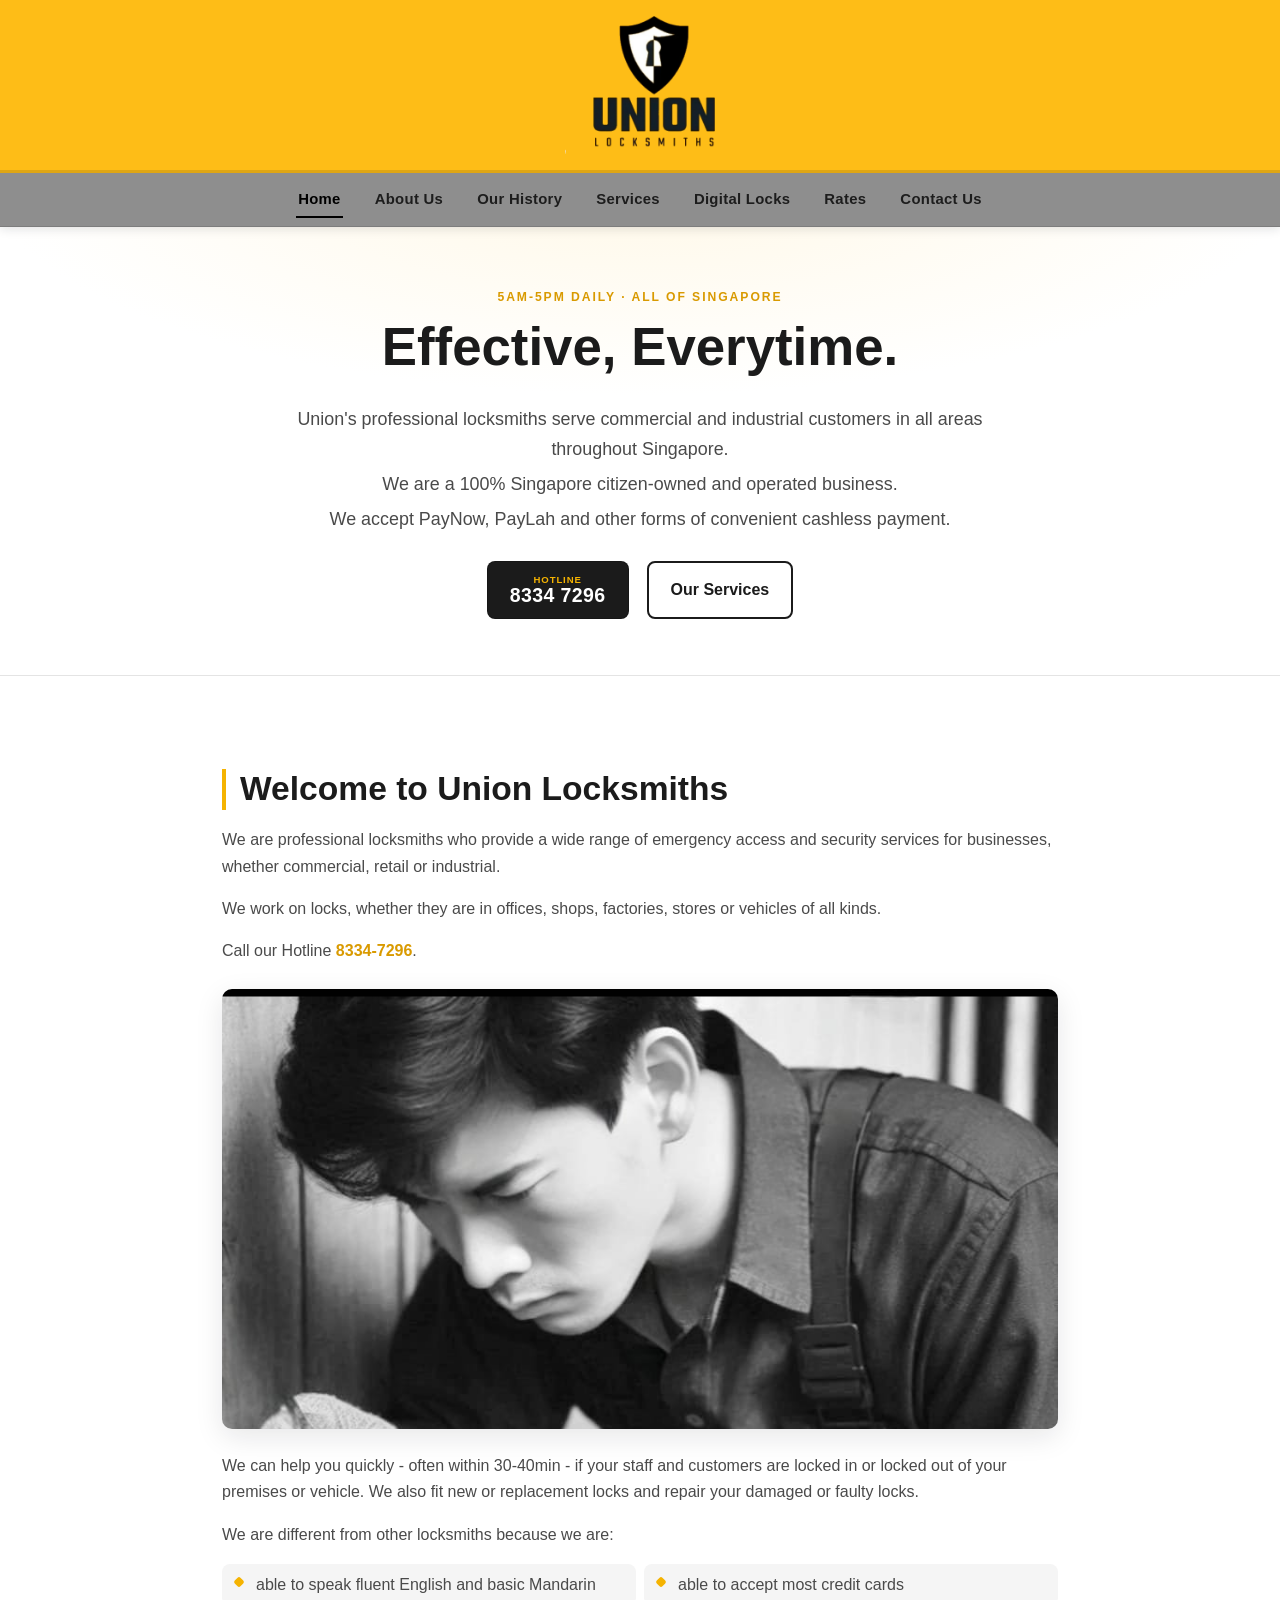
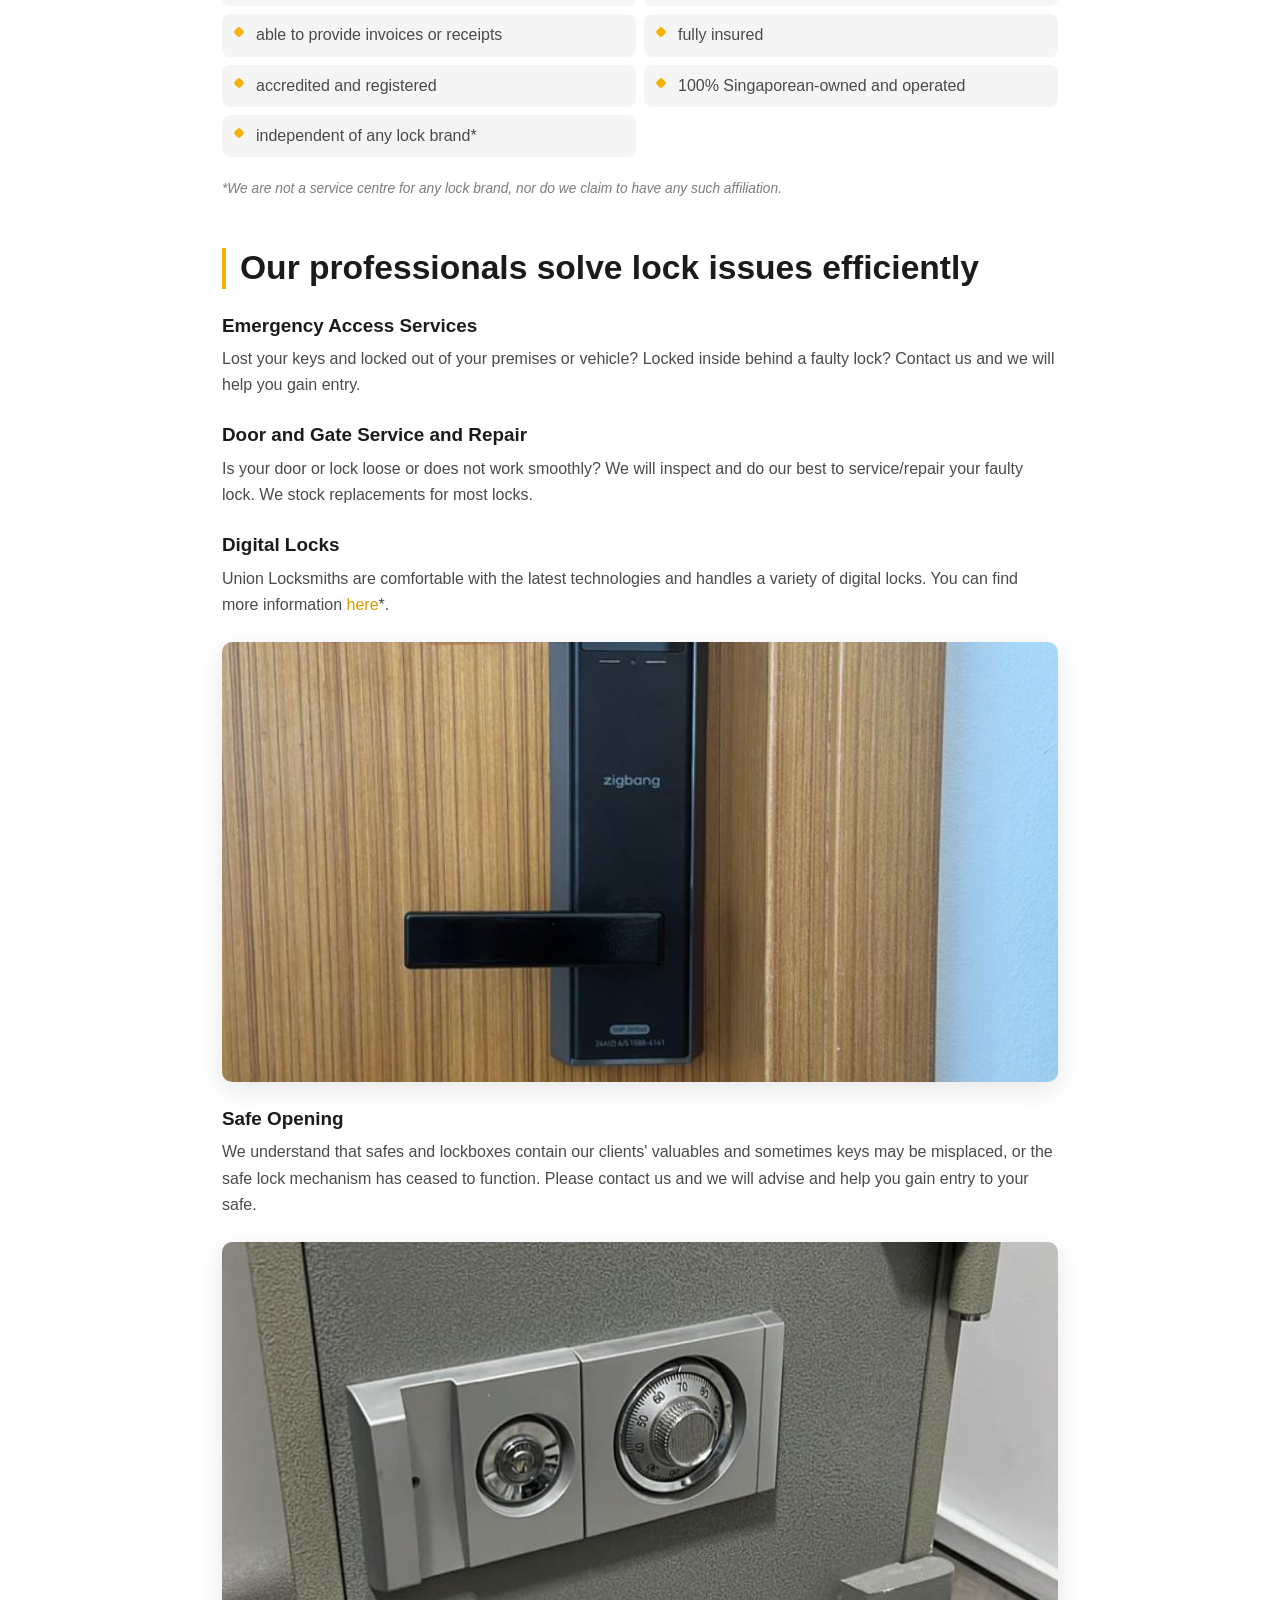
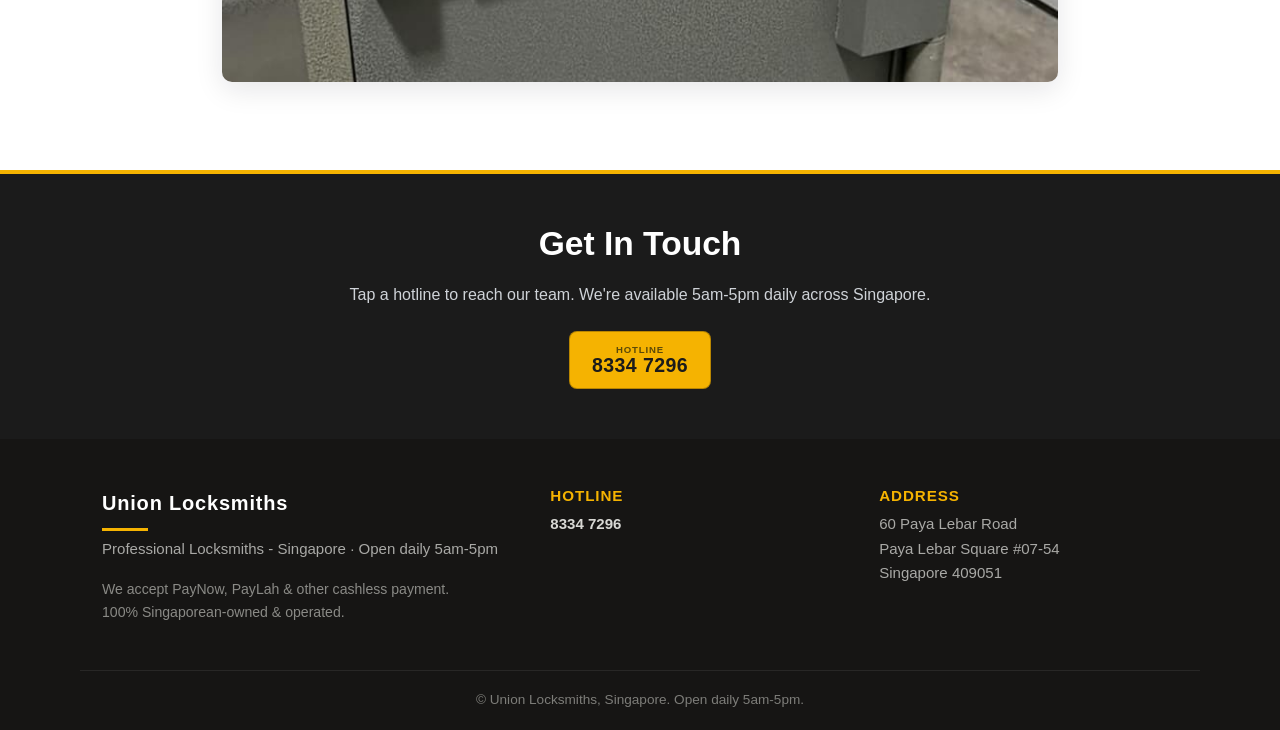
==== index.html @ f51bd4de "Union Locksmiths production site - unionlocksmiths.sg Root-relative static build with canonicals, si" ====
<!doctype html>
<html lang="en-SG">
<head>
<meta charset="utf-8">
<meta name="viewport" content="width=device-width, initial-scale=1">
<title>Union Locksmiths - Locksmith Singapore</title>
<link rel="canonical" href="https://unionlocksmiths.sg/">
<link rel="icon" type="image/svg+xml" href="/assets/favicon.svg">
<meta name="description" content="Union Locksmiths - professional locksmith services across Singapore, 5am-5pm daily. Emergency lock-out, lock repair, digital locks and safe opening for homes and businesses.">
<link rel="stylesheet" href="/assets/css/style.css?v=e635b7e2">
<!-- Recovered from Wayback Machine snapshot 2025-03-20. Text verbatim; styling rebuilt to match the original site (per owner-supplied photo). Original theme CSS/images were not archived. -->
</head>
<body>
<a class="skip" href="#main">Skip to content</a>
<header class="site-header">
  <div class="brandband">
    <div class="wrap brandrow">
      <a class="logo" href="/" aria-label="Union Locksmiths home"><img class="logo-img" src="/assets/union-logo.png" alt="Union Locksmiths" onerror="this.style.display='none';this.nextElementSibling.style.display='flex';"><span class="logo-fallback" style="display:none"><svg class="emblem" viewBox="0 0 100 116" xmlns="http://www.w3.org/2000/svg" aria-hidden="true"><path fill="#1b1b1b" d="M14 22 C14 13 21 8 30 8 C38 8 43 13 50 26 C57 13 62 8 70 8 C79 8 86 13 86 22 L86 50 C86 80 70 99 50 110 C30 99 14 80 14 50 Z"/><circle cx="50" cy="54" r="13" fill="#ffffff"/><path fill="#ffffff" d="M41 62 H59 L63 90 H37 Z"/></svg><span class="wordmark"><b>UNION</b><i>LOCKSMITHS</i></span></span></a>
    </div>
  </div>
  <nav class="navband">
    <div class="wrap navwrap">
      <button class="navtoggle" aria-label="Menu" onclick="document.body.classList.toggle('nav-open')">&#9776;</button>
      <div class="navlinks"><a href="/" class="active">Home</a>
<a href="/about/">About Us</a>
<a href="/our-history/">Our History</a>
<a href="/services/">Services</a>
<a href="/digital-locks/">Digital Locks</a>
<a href="/rates/">Rates</a>
<a href="/contact/">Contact Us</a></div>
    </div>
  </nav>
</header>

  <section class="hero">
    <div class="wrap">
      <p class="eyebrow">5am-5pm daily &middot; All of Singapore</p>
      <h1>Effective, Everytime.</h1>
      <div class="lede"><p>Union&#x27;s professional locksmiths serve commercial and industrial customers in all areas throughout Singapore.</p><p>We are a 100% Singapore citizen-owned and operated business.</p><p>We accept PayNow, PayLah and other forms of convenient cashless payment.</p></div>
      <div class="hero-cta"><a class="btn-call big" href="tel:83347296"><span class="reg">Hotline</span><span class="num">8334 7296</span></a><a class="btn-ghost" href="/services/">Our Services</a></div>
    </div>
  </section>
<main id="main">

  <div class="wrap content">

<h2>Welcome to Union Locksmiths</h2>
<p>We are professional locksmiths who provide a wide range of emergency access and security services for businesses, whether commercial, retail or industrial.</p>
<p>We work on locks, whether they are in offices, shops, factories, stores or vehicles of all kinds.</p>
<p>Call our Hotline <a class="tel" href="tel:83347296">8334-7296</a>.</p>
<figure class="photo"><img src="/assets/loc-working.jpg" alt="A Union locksmith at work" loading="lazy"></figure>
<p>We can help you quickly - often within 30-40min - if your staff and customers are locked in or locked out of your premises or vehicle. We also fit new or replacement locks and repair your damaged or faulty locks.</p>
<p>We are different from other locksmiths because we are:</p>
<ul>
  <li>able to speak fluent English and basic Mandarin</li>
  <li>able to accept most credit cards</li>
  <li>able to provide invoices or receipts</li>
  <li>fully insured</li>
  <li>accredited and registered</li>
  <li>100% Singaporean-owned and operated</li>
  <li>independent of any lock brand*</li>
</ul>
<p class="fineprint">*We are not a service centre for any lock brand, nor do we claim to have any such affiliation.</p>

<h2>Our professionals solve lock issues efficiently</h2>
<h3>Emergency Access Services</h3>
<p>Lost your keys and locked out of your premises or vehicle? Locked inside behind a faulty lock? Contact us and we will help you gain entry.</p>
<h3>Door and Gate Service and Repair</h3>
<p>Is your door or lock loose or does not work smoothly? We will inspect and do our best to service/repair your faulty lock. We stock replacements for most locks.</p>
<h3>Digital Locks</h3>
<p>Union Locksmiths are comfortable with the latest technologies and handles a variety of digital locks. You can find more information <a href="/digital-locks/">here</a>*.</p>
<figure class="photo"><img src="/assets/digital-lock.jpg" alt="A digital lock handled by Union Locksmiths" loading="lazy"></figure>
<h3>Safe Opening</h3>
<p>We understand that safes and lockboxes contain our clients' valuables and sometimes keys may be misplaced, or the safe lock mechanism has ceased to function. Please contact us and we will advise and help you gain entry to your safe.</p>
<figure class="photo"><img src="/assets/safe.jpg" alt="Safe opening service" loading="lazy"></figure>

  </div>
  <section class="cta-band">
    <div class="wrap">
      <h2>Get In Touch</h2>
      <p>Tap a hotline to reach our team. We're available 5am-5pm daily across Singapore.</p>
      <div class="cta-btns"><a class="btn-call big" href="tel:83347296"><span class="reg">Hotline</span><span class="num">8334 7296</span></a></div>
    </div>
  </section>
</main>

<footer class="site-footer">
  <div class="wrap foot-grid">
    <div>
      <div class="foot-brand">Union Locksmiths</div>
      <p>Professional Locksmiths - Singapore &middot; Open daily 5am-5pm</p>
      <p class="pay">We accept PayNow, PayLah &amp; other cashless payment.<br>100% Singaporean-owned &amp; operated.</p>
    </div>
    <div>
      <h4>Hotline</h4>
      <p><a class="foot-call" href="tel:83347296">8334 7296</a></p>
    </div>
    <div>
      <h4>Address</h4><p>60 Paya Lebar Road<br>Paya Lebar Square #07-54<br>Singapore 409051</p>
    </div>
  </div>
  <div class="wrap foot-bottom">&copy; Union Locksmiths, Singapore. Open daily 5am-5pm.</div>
</footer>
</body>
</html>
---- assets/css/style.css ----
/* Union Locksmiths - styling rebuilt to match the original site (owner-supplied photo):
   yellow header band, dark navigation bar, light body. Original theme CSS was not
   archived; all page TEXT is verbatim from the Wayback Machine. */

:root{
  --gold:#f5b301; --gold-2:#ffc01e; --gold-d:#d99a00;
  --ink:#1b1b1b; --nav:#211f1c; --nav-2:#2c2926;
  --body:#ffffff; --soft:#f5f5f5; --soft-2:#ededed;
  --text:#4a4a4a; --head:#1b1b1b; --muted:#7c7c7c; --line:#e4e4e4;
  --maxw:1120px; --r:10px; --shadow:0 8px 28px rgba(20,24,33,.10);
}
*{box-sizing:border-box}
html{scroll-behavior:smooth;overflow-x:clip;-webkit-text-size-adjust:100%}
body{margin:0;font-family:"Helvetica Neue",Helvetica,-apple-system,"Segoe UI",Roboto,Arial,sans-serif;
  font-size:16px;color:var(--text);line-height:1.65;background:var(--body);-webkit-font-smoothing:antialiased;
  -webkit-tap-highlight-color:rgba(245,179,1,.25)}
img{max-width:100%}
.wrap{max-width:var(--maxw);margin:0 auto;padding:0 22px}
h1,h2,h3,h4{font-family:"Helvetica Neue",Helvetica,-apple-system,"Segoe UI",Roboto,Arial,sans-serif;color:var(--head);line-height:1.22;margin:0 0 .5em}
h1{font-size:clamp(2.1rem,4.6vw,3.3rem);font-weight:700;letter-spacing:0}
h2{font-size:clamp(1.45rem,2.7vw,2.1rem);font-weight:700;margin-top:1.4em}
h3{font-size:1.18rem;font-weight:700;margin-top:1.3em;color:var(--ink)}
p{margin:0 0 1rem}
a{color:var(--gold-d);text-decoration:none}
a:hover{text-decoration:underline}
code{background:var(--soft-2);padding:.1em .4em;border-radius:4px;font-size:.86em;color:#9a3b2e;word-break:break-all;overflow-wrap:anywhere}
.skip{position:absolute;left:-999px}.skip:focus{left:8px;top:8px;background:#fff;padding:8px;z-index:99}

/* ===== header: yellow brand band + dark nav band ===== */
.site-header{position:sticky;top:0;z-index:60;box-shadow:0 2px 10px rgba(20,24,33,.12)}
.brandband{background:#febd17;border-bottom:3px solid rgba(0,0,0,.12)}
.brandrow{display:flex;align-items:center;justify-content:center;position:relative;min-height:170px}
.logo{display:flex;align-items:center;gap:13px;text-decoration:none}
.logo:hover{text-decoration:none}
.logo-img{height:138px;width:auto;display:block}
.logo-fallback{align-items:center;gap:13px}
.emblem{height:54px;width:auto;display:block;filter:drop-shadow(0 1px 1px rgba(0,0,0,.15))}
.wordmark{display:flex;flex-direction:column;line-height:.92}
.wordmark b{font-family:inherit;font-weight:900;font-size:1.9rem;letter-spacing:.02em;color:var(--ink)}
.wordmark i{font-style:normal;font-weight:700;font-size:.72rem;letter-spacing:.46em;color:var(--ink);padding-left:.1em;margin-top:2px}
.head-call{display:flex;gap:9px;margin-left:auto}
.navtoggle{display:none;background:none;border:0;color:#111;font-size:1.7rem;cursor:pointer;line-height:1}

.navband{background:#8e8e8e;border-bottom:1px solid #7d7d7d}
.navwrap{display:flex;flex-wrap:wrap;align-items:center}
.navlinks{display:flex;flex-wrap:wrap;justify-content:center;gap:2px;flex:1}
.navband a{color:#1d1d1d;padding:14px 16px;font-weight:700;font-size:.93rem;letter-spacing:.02em;position:relative}
.navband a:hover{color:#000;text-decoration:none;background:rgba(255,255,255,.16)}
.navband a.active{color:#000}
.navband a.active::after{content:"";position:absolute;left:14px;right:14px;bottom:8px;height:2px;background:#000}

/* ===== buttons ===== */
.btn-call{display:inline-flex;flex-direction:column;line-height:1.05;background:var(--ink);color:#fff;
  padding:9px 15px;border-radius:8px;font-weight:700;text-align:center;border:1px solid rgba(0,0,0,.2)}
.btn-call:hover{background:#000;color:#fff;text-decoration:none}
.btn-call .reg{font-size:.6rem;text-transform:uppercase;letter-spacing:.09em;font-weight:700;color:var(--gold)}
.btn-call .num{font-size:1.02rem;letter-spacing:.02em}
.btn-call.big{padding:13px 22px}.btn-call.big .num{font-size:1.22rem}
.btn-ghost{display:inline-flex;align-items:center;border:2px solid var(--ink);color:var(--ink);
  padding:12px 22px;border-radius:8px;font-weight:700;background:transparent}
.btn-ghost:hover{background:var(--ink);color:var(--gold);text-decoration:none}

/* ===== hero (light) ===== */
.hero{background:radial-gradient(1100px 380px at 50% -60px,#fff8e6 0%,#fff 60%);
  border-bottom:1px solid var(--line);padding:60px 0 56px;text-align:center}
.hero .eyebrow{color:var(--gold-d);font-weight:800;letter-spacing:.16em;text-transform:uppercase;font-size:.76rem;margin-bottom:.5rem}
.hero h1{margin-bottom:.5em}
.hero .lede{max-width:760px;margin:0 auto;font-size:1.12rem;color:#4a4a4a}
.hero .lede p{margin:.35rem 0}
.hero-cta{display:flex;gap:12px;flex-wrap:wrap;justify-content:center;margin-top:26px}


/* ===== page head (inner pages) ===== */
.page-head{background:linear-gradient(180deg,#fff8e6,var(--soft));border-bottom:1px solid var(--line);padding:40px 0}
.page-head h1{margin:0}

/* ===== content ===== */
.content{padding:46px 22px 10px;max-width:880px}
.content h2{border-left:4px solid var(--gold);padding-left:14px}
.content ul{padding-left:0;list-style:none;display:grid;gap:8px;margin:0 0 1.3rem;
  grid-template-columns:repeat(auto-fit,minmax(min(100%,300px),1fr))}
.content ul li{position:relative;padding:8px 8px 8px 34px;background:var(--soft);border-radius:8px}
.content ul li::before{content:"";position:absolute;left:13px;top:14px;width:8px;height:8px;border-radius:2px;
  background:var(--gold);transform:rotate(45deg)}
.content a.tel{font-weight:700;white-space:nowrap}

/* real photos */
.photo{margin:1.5rem 0;border-radius:var(--r);overflow:hidden;box-shadow:var(--shadow)}
.photo img{display:block;width:100%;height:auto;aspect-ratio:3/2;object-fit:cover;object-position:center;max-height:440px}
.photo.portrait{max-width:330px;margin:1.5rem auto}
.photo.portrait img{aspect-ratio:auto;max-height:none}
.fineprint{font-size:.86rem;color:var(--muted);font-style:italic}
.foot-call{color:var(--gold);font-weight:700}

/* recovered-photo placeholders (kept for any image without a curated replacement) */
.rfig{margin:1.4rem 0;border:1px dashed var(--line);border-radius:var(--r);overflow:hidden}
.rfig img{display:block;width:100%;height:auto}
.rfig figcaption{display:none}
.rfig.missing{background:repeating-linear-gradient(45deg,#f6f7f9,#f6f7f9 12px,#eef1f6 12px,#eef1f6 24px);border-color:#d9dee7}
.rfig.missing figcaption{display:block;padding:26px 18px;text-align:center;color:#8794a6;font-size:.9rem}

/* rates - card layout (reads well on any width, never scrolls sideways) */
.rates-wrap{margin:1.4rem 0}
.rates-sub{color:var(--muted);margin-top:-.4em}
.rates-list{display:flex;flex-direction:column;gap:14px;margin:1.1rem 0}
.rate-card{border:1px solid var(--line);border-left:4px solid var(--gold);border-radius:var(--r);
  padding:16px 18px;background:#fff}
.rate-card h3{margin:0 0 .25em;margin-top:0;font-size:1.06rem;color:var(--ink)}
.rate-desc{color:var(--text);font-size:.92rem;margin:0 0 12px}
.rate-figs{display:grid;grid-template-columns:1fr 1fr;gap:10px}
.rate-figs.single{grid-template-columns:1fr}
.rate-fig{background:var(--soft);border:1px solid var(--line);border-radius:8px;padding:9px 13px}
.rate-fig .rl{display:block;font-size:.65rem;text-transform:uppercase;letter-spacing:.06em;font-weight:800;color:var(--muted);margin-bottom:3px}
.rate-fig .rv{font-weight:700;color:var(--ink);font-size:.95rem;line-height:1.35}
.rates-notes{color:var(--muted);font-size:.88rem;margin:1rem 0 0;padding-left:1.2rem}
.rates-notes li{margin:.2rem 0}
@media(max-width:560px){.rate-figs{grid-template-columns:1fr}}

/* contact + callouts */
.loc-grid,.cta-btns,.hero-cta{display:flex;gap:18px;flex-wrap:wrap}
.loc-grid{margin:10px 0 6px}
.loc-card{flex:1 1 240px;background:var(--soft);border:1px solid var(--line);border-radius:var(--r);
  border-top:3px solid var(--gold);padding:22px}
.loc-card h3{margin-top:0;color:var(--ink)}
.callout{background:var(--soft);border:1px solid var(--line);border-left:4px solid var(--gold);
  border-radius:var(--r);padding:22px;margin:1.5rem 0}
.callout h3{margin-top:0}
.note{font-size:.92rem;color:#76828f;background:#fff8ec;border:1px solid #f0e0bd;border-radius:8px;padding:14px 16px}

/* CTA band (dark) */
.cta-band{background:var(--ink);color:#eee;margin-top:54px;padding:50px 0;text-align:center;
  border-top:4px solid var(--gold)}
.cta-band h2{color:#fff;margin-top:0}
.cta-band p{color:#cfd3d8;margin-bottom:22px}
.cta-band .cta-btns{justify-content:center}
.cta-band .btn-call{background:var(--gold);color:var(--ink);border-color:rgba(0,0,0,.25)}
.cta-band .btn-call .reg{color:#5c4a08}
.cta-band .btn-call:hover{background:var(--gold-2);color:#000}

/* footer (dark) */
.site-footer{background:#161514;color:#a9a9a6;padding:48px 0 0;font-size:.94rem}
.foot-grid{display:grid;grid-template-columns:1.4fr 1fr 1fr;gap:30px;padding-bottom:30px}
.foot-brand{font-family:inherit;color:#fff;font-weight:900;letter-spacing:.04em;font-size:1.25rem;margin-bottom:6px}
.foot-brand::after{content:"";display:block;width:46px;height:3px;background:var(--gold);margin-top:8px}
.site-footer h4{color:var(--gold);margin:0 0 .4em;font-size:.95rem;text-transform:uppercase;letter-spacing:.06em}
.site-footer a{color:#d8d8d4}
.foot-bottom{border-top:1px solid rgba(255,255,255,.08);padding:18px 22px;text-align:center;font-size:.85rem;color:#7d7d79}
.pay{font-size:.88rem;color:#8a8a86}

/* ===== responsive ===== */
/* tablet */
@media(max-width:1024px){
  .content{padding:40px 20px 8px}
  .page-head{padding:34px 0}
  .cta-band{margin-top:46px;padding:44px 0}
}
/* tablet-portrait and below: collapse the nav to a toggle */
@media(max-width:860px){
  .wrap{padding:0 18px}
  .hero{padding:44px 0 40px}
  .hero h1{font-size:clamp(1.55rem,7.2vw,1.95rem)}
  .hero .lede{font-size:1rem}
  .brandrow{min-height:118px}
  .logo-img{height:92px}
  .navtoggle{display:flex;align-items:center;justify-content:center;margin-left:auto;width:48px;height:48px;font-size:1.95rem}
  .navlinks{display:none;width:100%;flex-direction:column;gap:0;padding:2px 0 8px}
  body.nav-open .navlinks{display:flex}
  .navband a{padding:13px 6px;border-bottom:1px solid rgba(0,0,0,.12);font-size:1rem}
  .navband a.active::after{display:none}
  .foot-grid{grid-template-columns:1fr 1fr;gap:22px 26px}
}
/* phones */
@media(max-width:560px){
  .wrap{padding:0 16px}
  .content{padding:32px 16px 6px}
  .hero{padding:38px 0 34px}
  .page-head{padding:26px 0}
  .cta-band{margin-top:40px;padding:38px 0}
  h2{margin-top:1.2em}
  .foot-grid{grid-template-columns:1fr;gap:20px}
  .loc-card{flex-basis:100%}
  .rate-card,.callout{padding:15px 16px}
}
/* small phones: full-width, easy-tap call-to-actions */
@media(max-width:480px){
  .hero-cta,.cta-band .cta-btns{gap:10px}
  .hero-cta .btn-call,.hero-cta .btn-ghost,.cta-band .btn-call{flex:1 1 100%;width:100%;justify-content:center}
}

/* people photos: crop from the top so faces stay in frame */
.photo img[src*="loc-working"],.photo img[src*="loc-portrait"],.photo img[src*="man-car"]{object-position:center top}
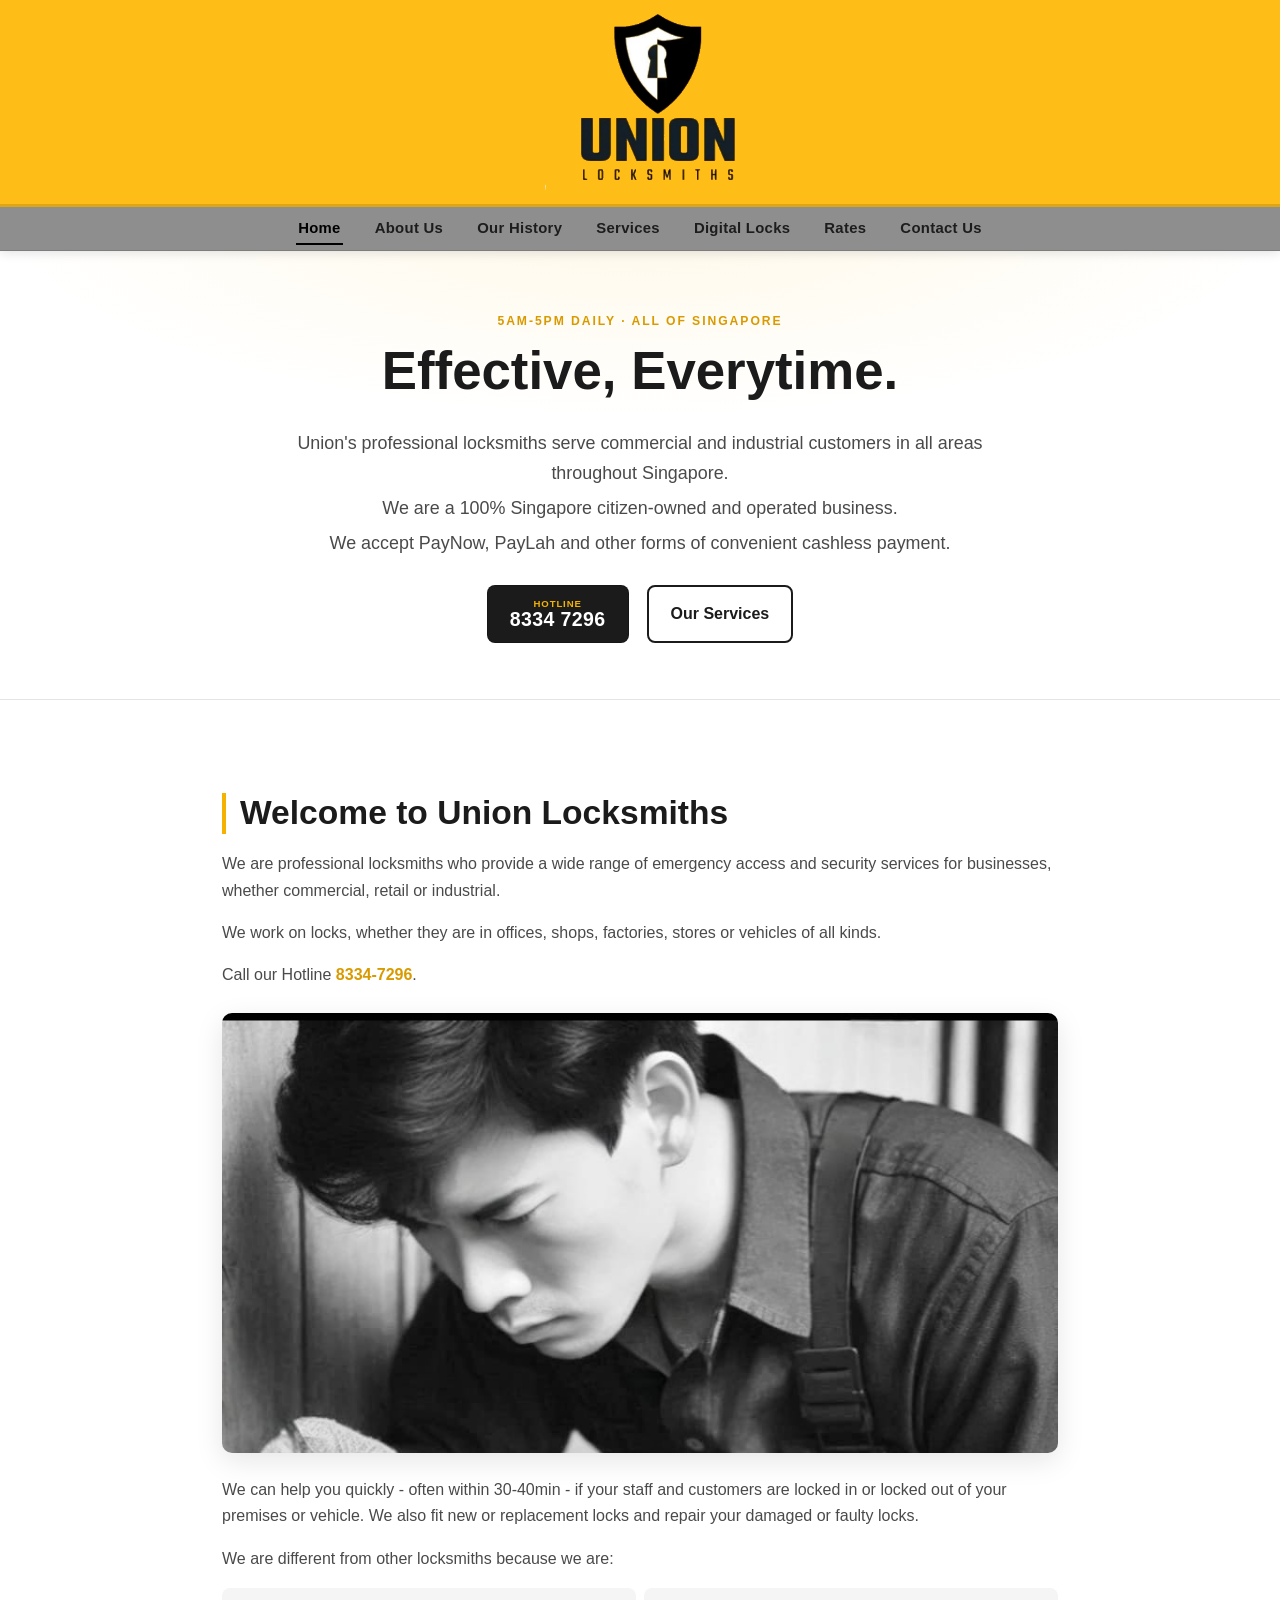
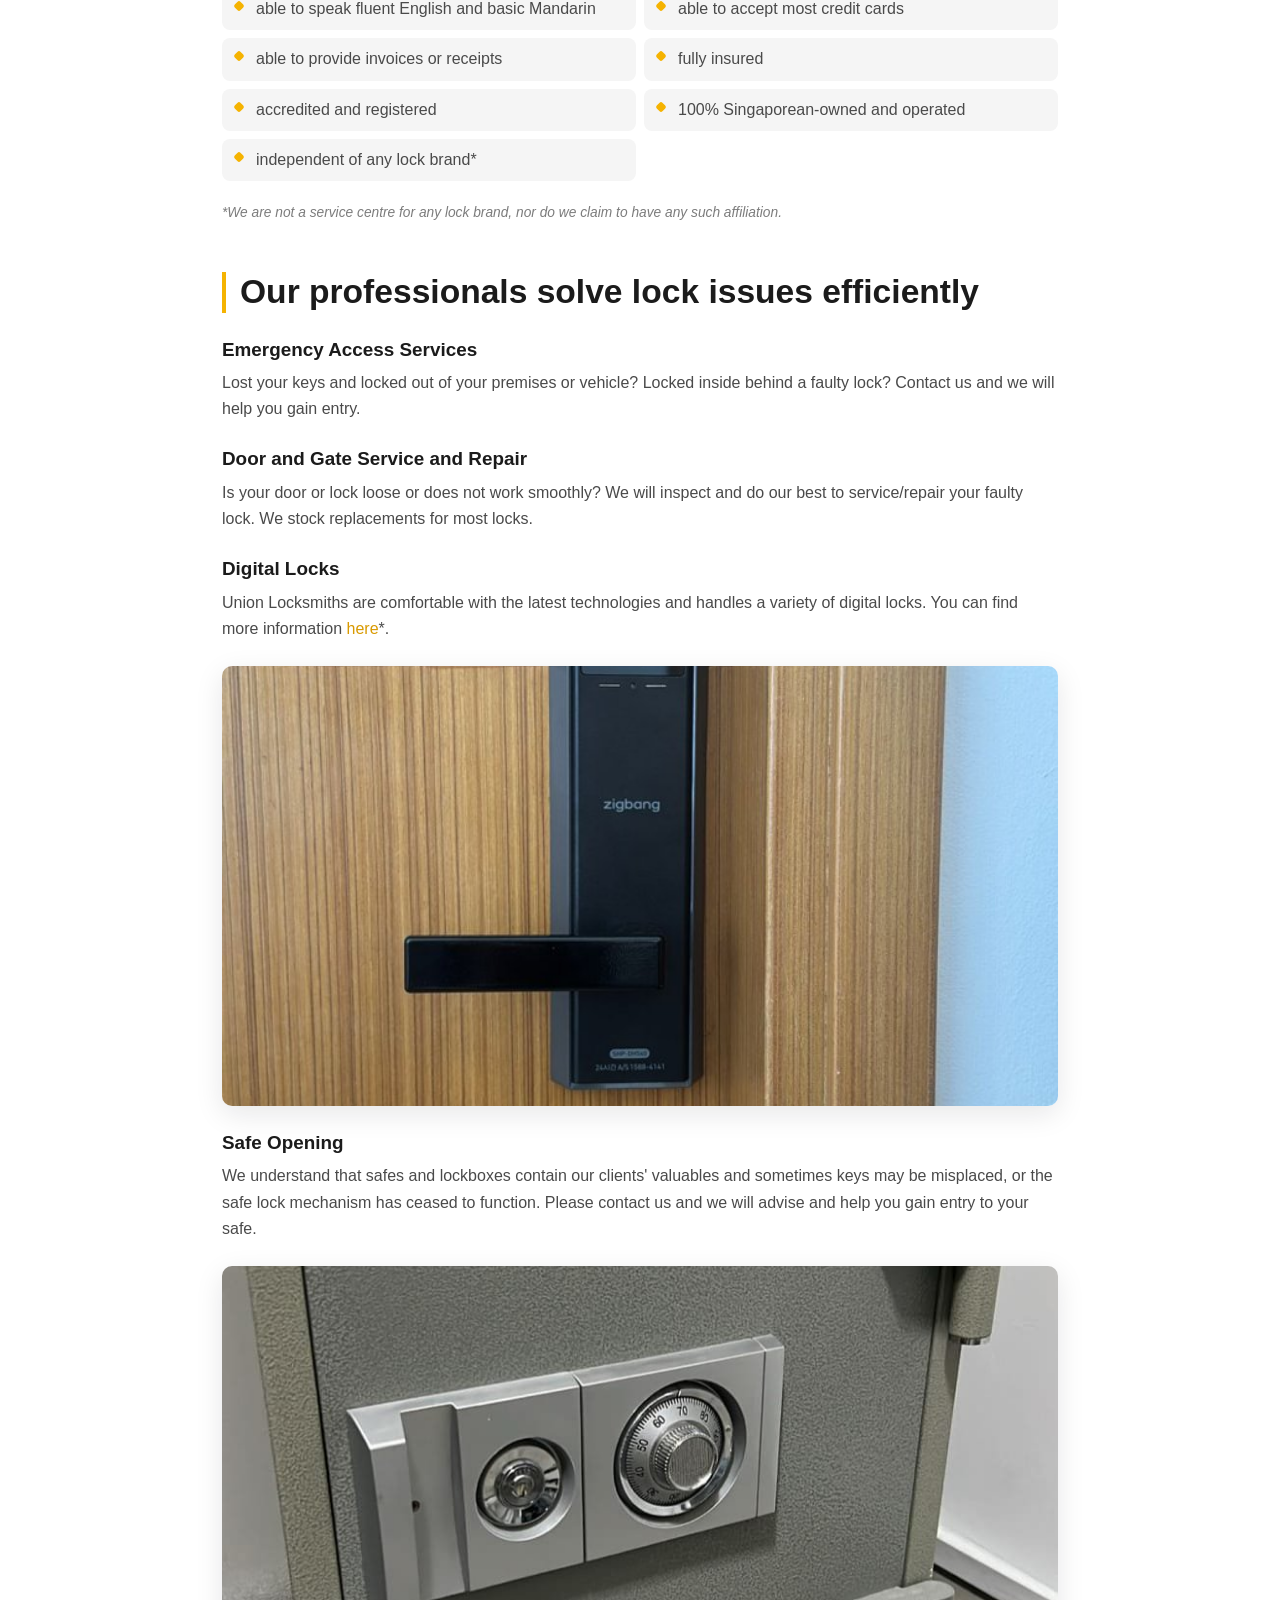
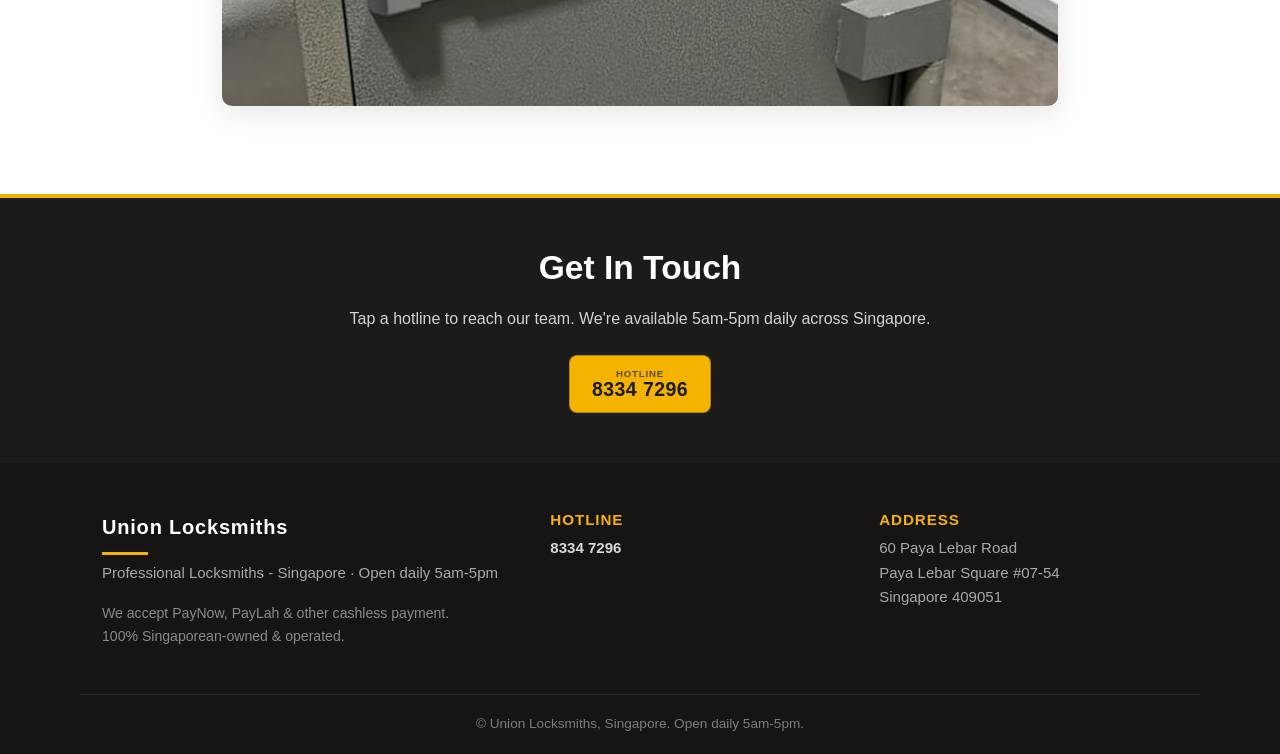
==== commit 586b5684: "Sync latest client tweaks (logo +28%, narrower nav strip, $150 safe rate) Co-Authored-By: Claude Opu" ====
--- a/index.html
+++ b/index.html
@@ -7,7 +7,7 @@
 <link rel="canonical" href="https://unionlocksmiths.sg/">
 <link rel="icon" type="image/svg+xml" href="/assets/favicon.svg">
 <meta name="description" content="Union Locksmiths - professional locksmith services across Singapore, 5am-5pm daily. Emergency lock-out, lock repair, digital locks and safe opening for homes and businesses.">
-<link rel="stylesheet" href="/assets/css/style.css?v=e635b7e2">
+<link rel="stylesheet" href="/assets/css/style.css?v=5c53d92b">
 <!-- Recovered from Wayback Machine snapshot 2025-03-20. Text verbatim; styling rebuilt to match the original site (per owner-supplied photo). Original theme CSS/images were not archived. -->
 </head>
 <body>
--- a/assets/css/style.css
+++ b/assets/css/style.css
@@ -29,10 +29,10 @@
 /* ===== header: yellow brand band + dark nav band ===== */
 .site-header{position:sticky;top:0;z-index:60;box-shadow:0 2px 10px rgba(20,24,33,.12)}
 .brandband{background:#febd17;border-bottom:3px solid rgba(0,0,0,.12)}
-.brandrow{display:flex;align-items:center;justify-content:center;position:relative;min-height:170px}
+.brandrow{display:flex;align-items:center;justify-content:center;position:relative;min-height:204px}
 .logo{display:flex;align-items:center;gap:13px;text-decoration:none}
 .logo:hover{text-decoration:none}
-.logo-img{height:138px;width:auto;display:block}
+.logo-img{height:176px;width:auto;display:block}
 .logo-fallback{align-items:center;gap:13px}
 .emblem{height:54px;width:auto;display:block;filter:drop-shadow(0 1px 1px rgba(0,0,0,.15))}
 .wordmark{display:flex;flex-direction:column;line-height:.92}
@@ -44,10 +44,10 @@
 .navband{background:#8e8e8e;border-bottom:1px solid #7d7d7d}
 .navwrap{display:flex;flex-wrap:wrap;align-items:center}
 .navlinks{display:flex;flex-wrap:wrap;justify-content:center;gap:2px;flex:1}
-.navband a{color:#1d1d1d;padding:14px 16px;font-weight:700;font-size:.93rem;letter-spacing:.02em;position:relative}
+.navband a{color:#1d1d1d;padding:9px 16px;font-weight:700;font-size:.93rem;letter-spacing:.02em;position:relative}
 .navband a:hover{color:#000;text-decoration:none;background:rgba(255,255,255,.16)}
 .navband a.active{color:#000}
-.navband a.active::after{content:"";position:absolute;left:14px;right:14px;bottom:8px;height:2px;background:#000}
+.navband a.active::after{content:"";position:absolute;left:14px;right:14px;bottom:5px;height:2px;background:#000}
 
 /* ===== buttons ===== */
 .btn-call{display:inline-flex;flex-direction:column;line-height:1.05;background:var(--ink);color:#fff;
@@ -160,12 +160,12 @@
   .hero{padding:44px 0 40px}
   .hero h1{font-size:clamp(1.55rem,7.2vw,1.95rem)}
   .hero .lede{font-size:1rem}
-  .brandrow{min-height:118px}
-  .logo-img{height:92px}
-  .navtoggle{display:flex;align-items:center;justify-content:center;margin-left:auto;width:48px;height:48px;font-size:1.95rem}
+  .brandrow{min-height:142px}
+  .logo-img{height:118px}
+  .navtoggle{display:flex;align-items:center;justify-content:center;margin-left:auto;width:48px;height:44px;font-size:1.85rem}
   .navlinks{display:none;width:100%;flex-direction:column;gap:0;padding:2px 0 8px}
   body.nav-open .navlinks{display:flex}
-  .navband a{padding:13px 6px;border-bottom:1px solid rgba(0,0,0,.12);font-size:1rem}
+  .navband a{padding:10px 6px;border-bottom:1px solid rgba(0,0,0,.12);font-size:1rem}
   .navband a.active::after{display:none}
   .foot-grid{grid-template-columns:1fr 1fr;gap:22px 26px}
 }
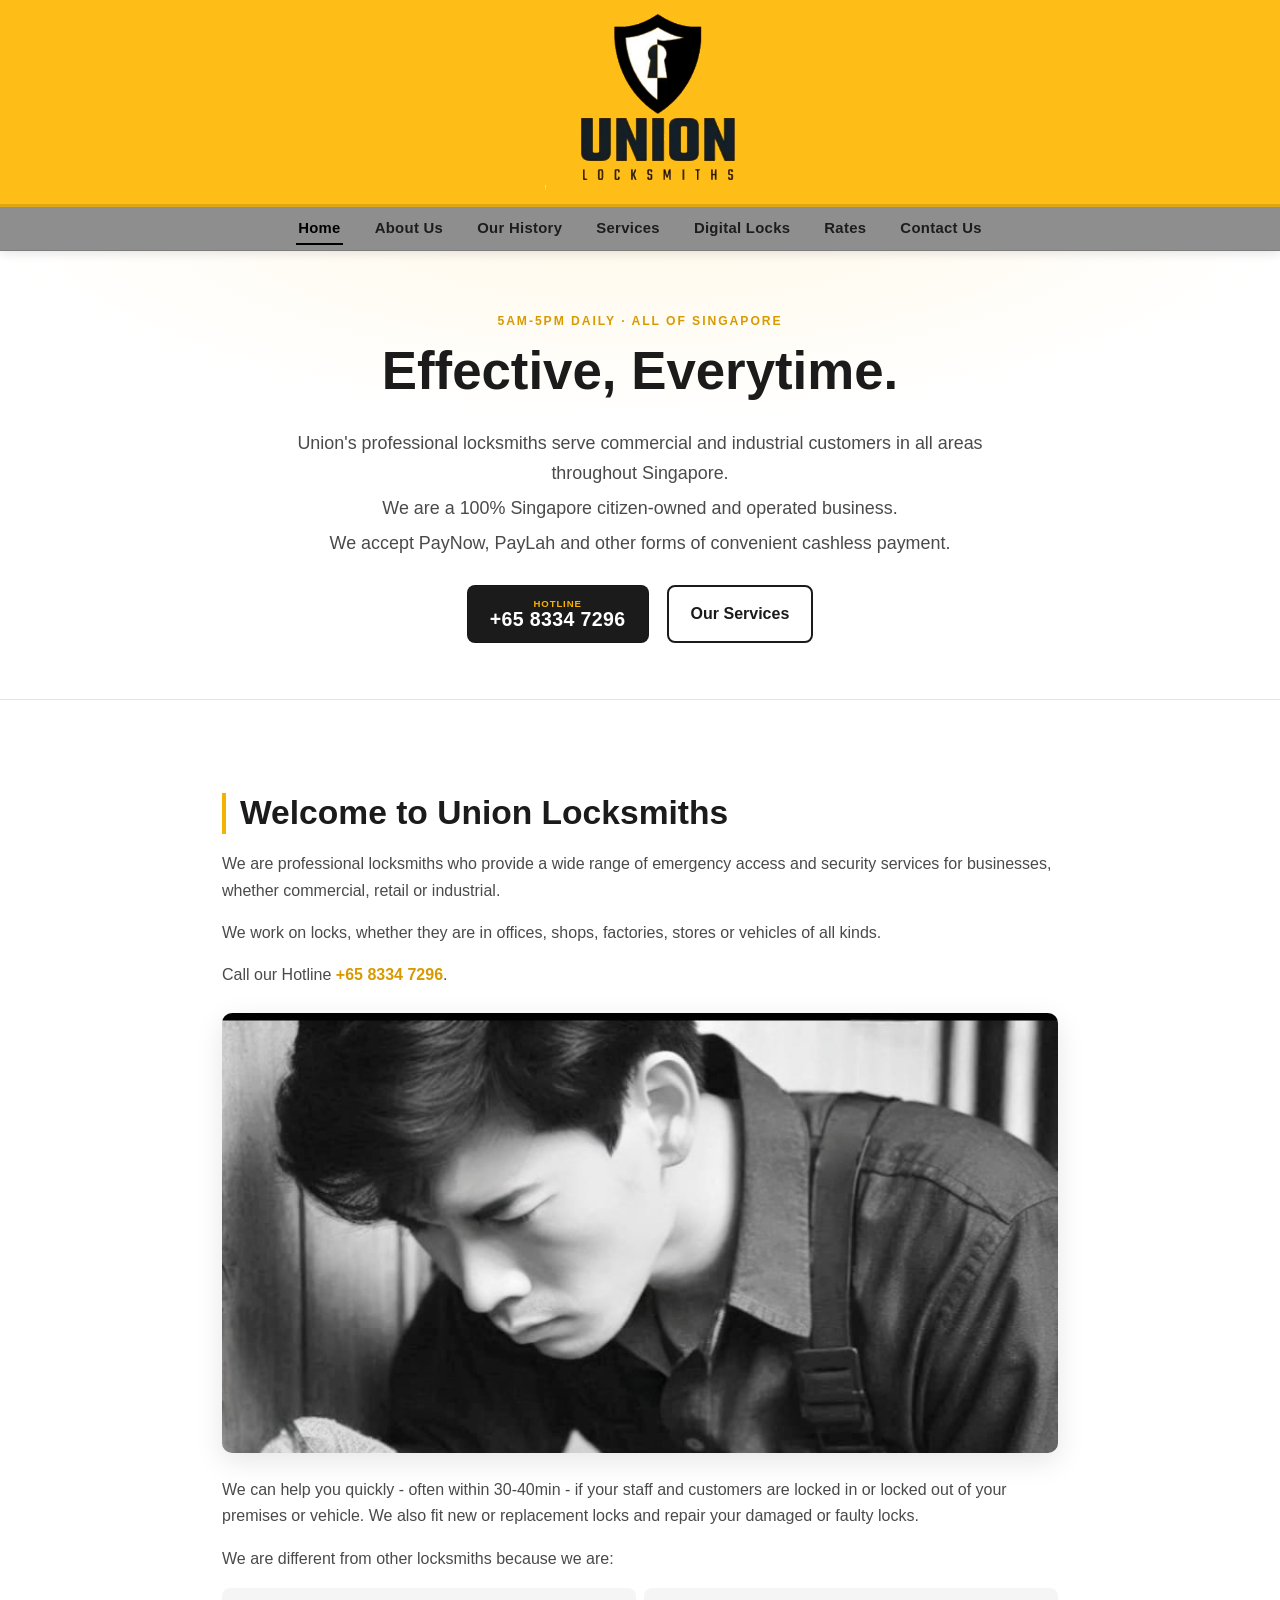
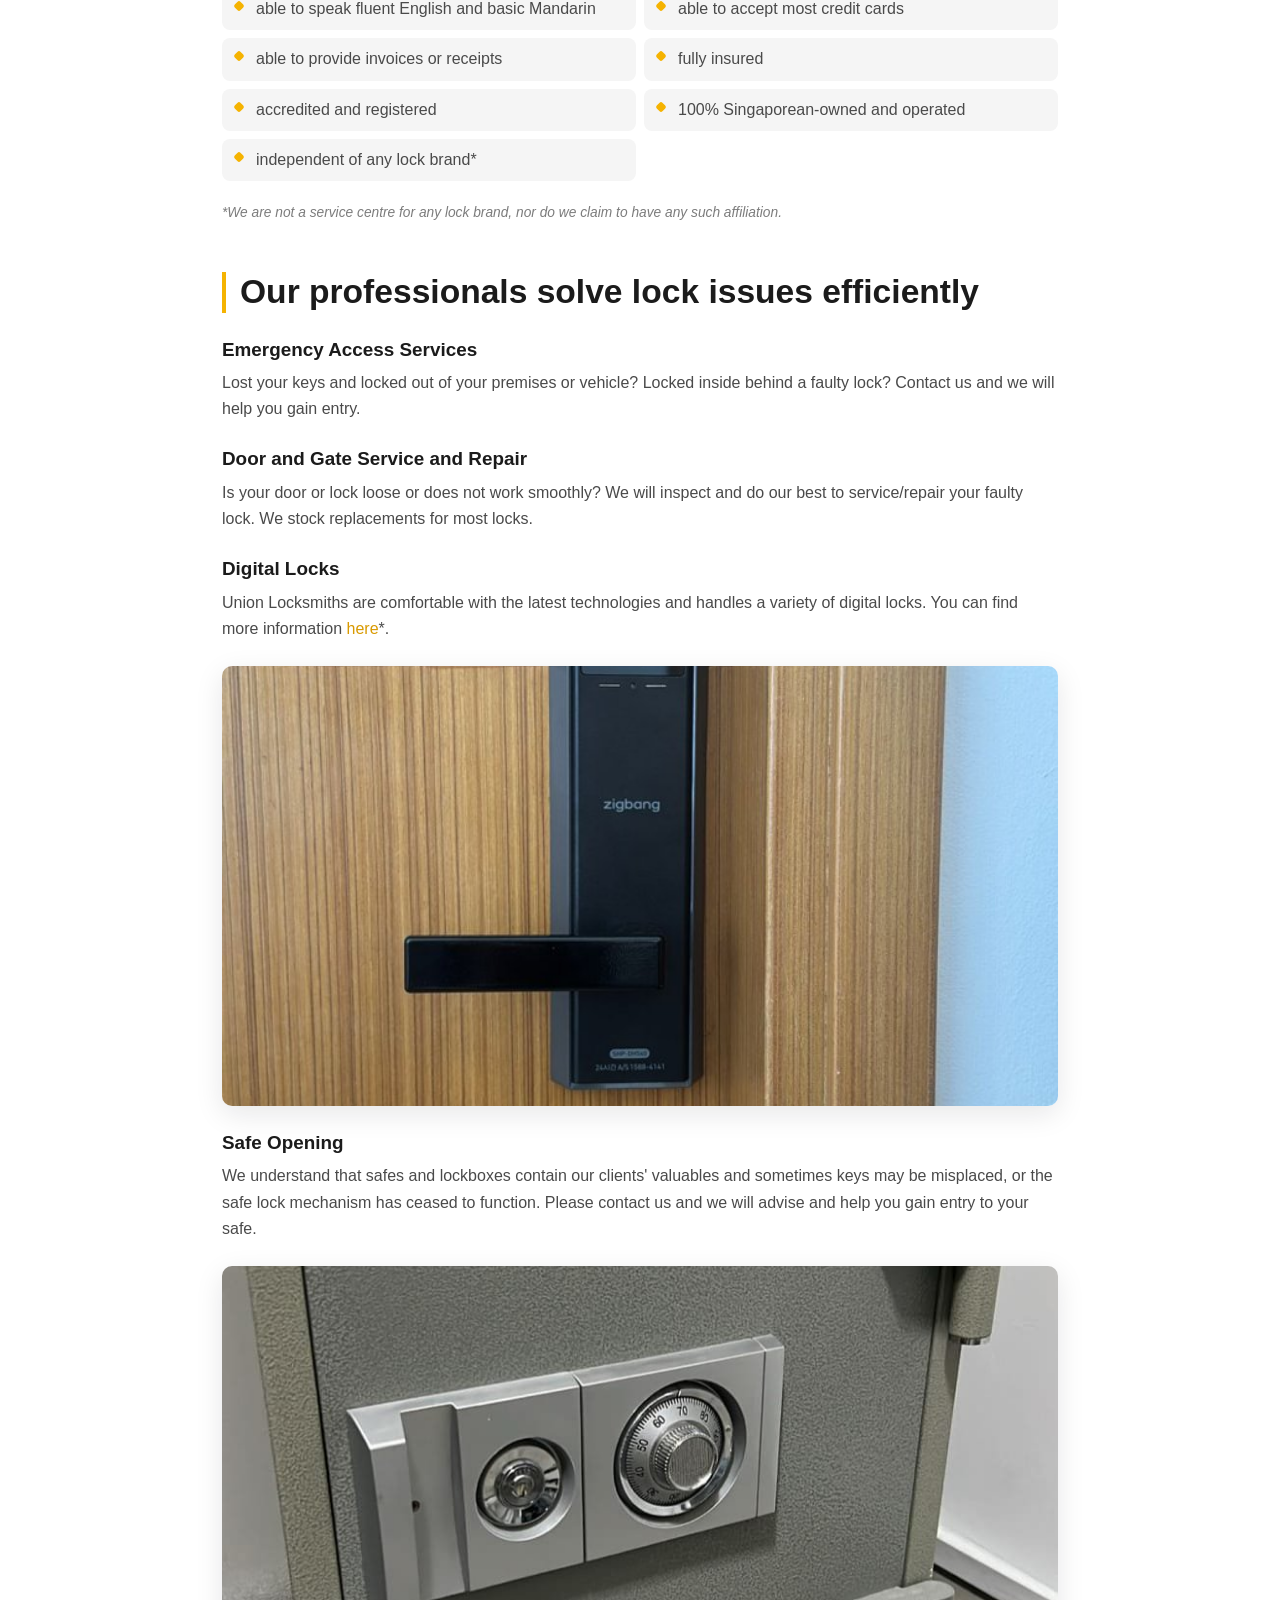
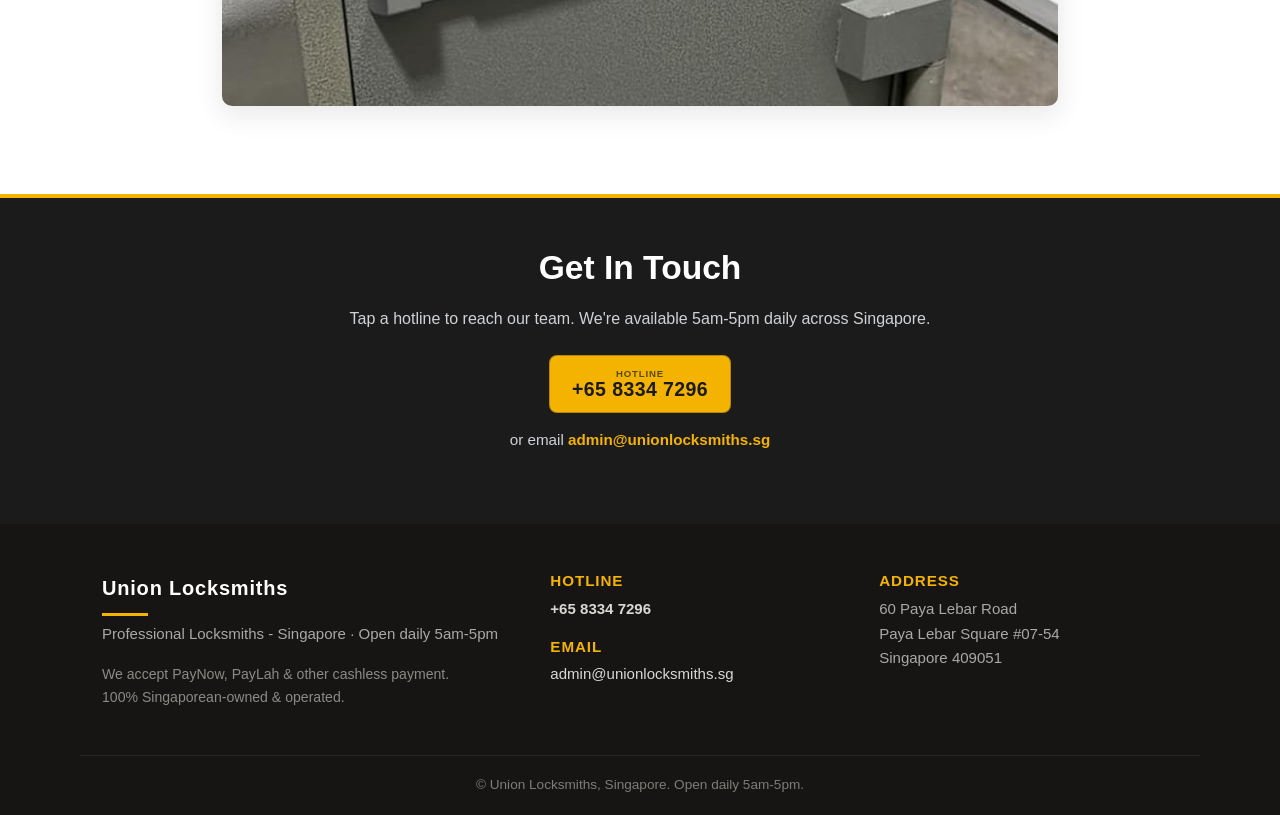
==== commit 86072e19: "+65 country code on clickable numbers; admin@unionlocksmiths.sg contact option Co-Authored-By: Claud" ====
--- a/index.html
+++ b/index.html
@@ -7,7 +7,7 @@
 <link rel="canonical" href="https://unionlocksmiths.sg/">
 <link rel="icon" type="image/svg+xml" href="/assets/favicon.svg">
 <meta name="description" content="Union Locksmiths - professional locksmith services across Singapore, 5am-5pm daily. Emergency lock-out, lock repair, digital locks and safe opening for homes and businesses.">
-<link rel="stylesheet" href="/assets/css/style.css?v=5c53d92b">
+<link rel="stylesheet" href="/assets/css/style.css?v=1f18cf04">
 <!-- Recovered from Wayback Machine snapshot 2025-03-20. Text verbatim; styling rebuilt to match the original site (per owner-supplied photo). Original theme CSS/images were not archived. -->
 </head>
 <body>
@@ -37,7 +37,7 @@
       <p class="eyebrow">5am-5pm daily &middot; All of Singapore</p>
       <h1>Effective, Everytime.</h1>
       <div class="lede"><p>Union&#x27;s professional locksmiths serve commercial and industrial customers in all areas throughout Singapore.</p><p>We are a 100% Singapore citizen-owned and operated business.</p><p>We accept PayNow, PayLah and other forms of convenient cashless payment.</p></div>
-      <div class="hero-cta"><a class="btn-call big" href="tel:83347296"><span class="reg">Hotline</span><span class="num">8334 7296</span></a><a class="btn-ghost" href="/services/">Our Services</a></div>
+      <div class="hero-cta"><a class="btn-call big" href="tel:+6583347296"><span class="reg">Hotline</span><span class="num">+65 8334 7296</span></a><a class="btn-ghost" href="/services/">Our Services</a></div>
     </div>
   </section>
 <main id="main">
@@ -47,7 +47,7 @@
 <h2>Welcome to Union Locksmiths</h2>
 <p>We are professional locksmiths who provide a wide range of emergency access and security services for businesses, whether commercial, retail or industrial.</p>
 <p>We work on locks, whether they are in offices, shops, factories, stores or vehicles of all kinds.</p>
-<p>Call our Hotline <a class="tel" href="tel:83347296">8334-7296</a>.</p>
+<p>Call our Hotline <a class="tel" href="tel:+6583347296">+65 8334 7296</a>.</p>
 <figure class="photo"><img src="/assets/loc-working.jpg" alt="A Union locksmith at work" loading="lazy"></figure>
 <p>We can help you quickly - often within 30-40min - if your staff and customers are locked in or locked out of your premises or vehicle. We also fit new or replacement locks and repair your damaged or faulty locks.</p>
 <p>We are different from other locksmiths because we are:</p>
@@ -79,7 +79,8 @@
     <div class="wrap">
       <h2>Get In Touch</h2>
       <p>Tap a hotline to reach our team. We're available 5am-5pm daily across Singapore.</p>
-      <div class="cta-btns"><a class="btn-call big" href="tel:83347296"><span class="reg">Hotline</span><span class="num">8334 7296</span></a></div>
+      <div class="cta-btns"><a class="btn-call big" href="tel:+6583347296"><span class="reg">Hotline</span><span class="num">+65 8334 7296</span></a></div>
+      <p class="cta-mail">or email <a href="mailto:admin@unionlocksmiths.sg">admin@unionlocksmiths.sg</a></p>
     </div>
   </section>
 </main>
@@ -93,7 +94,9 @@
     </div>
     <div>
       <h4>Hotline</h4>
-      <p><a class="foot-call" href="tel:83347296">8334 7296</a></p>
+      <p><a class="foot-call" href="tel:+6583347296">+65 8334 7296</a></p>
+      <h4>Email</h4>
+      <p><a href="mailto:admin@unionlocksmiths.sg">admin@unionlocksmiths.sg</a></p>
     </div>
     <div>
       <h4>Address</h4><p>60 Paya Lebar Road<br>Paya Lebar Square #07-54<br>Singapore 409051</p>
--- a/assets/css/style.css
+++ b/assets/css/style.css
@@ -189,3 +189,7 @@
 
 /* people photos: crop from the top so faces stay in frame */
 .photo img[src*="loc-working"],.photo img[src*="loc-portrait"],.photo img[src*="man-car"]{object-position:center top}
+
+/* email link in the dark Get In Touch band */
+.cta-mail{margin:14px 0 0;color:#cfd3d8;font-size:.95rem}
+.cta-mail a{color:var(--gold);font-weight:700}
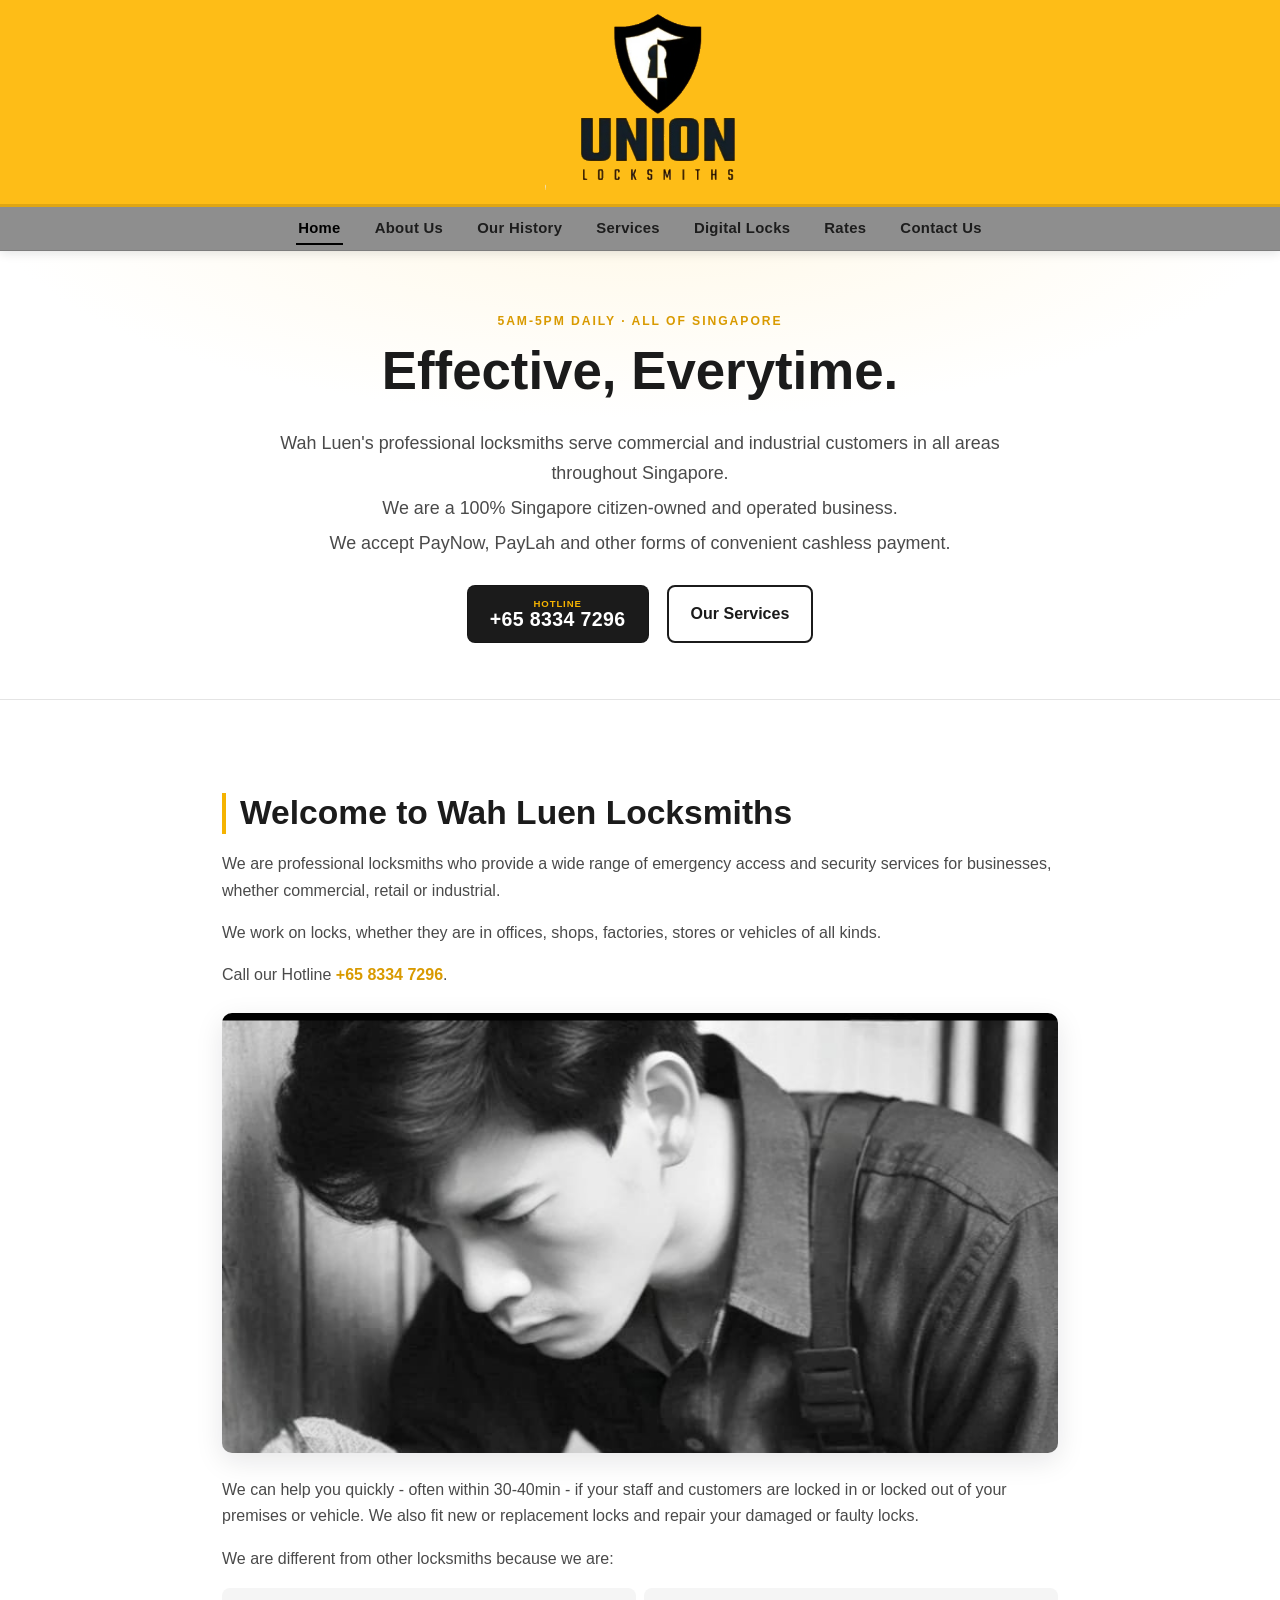
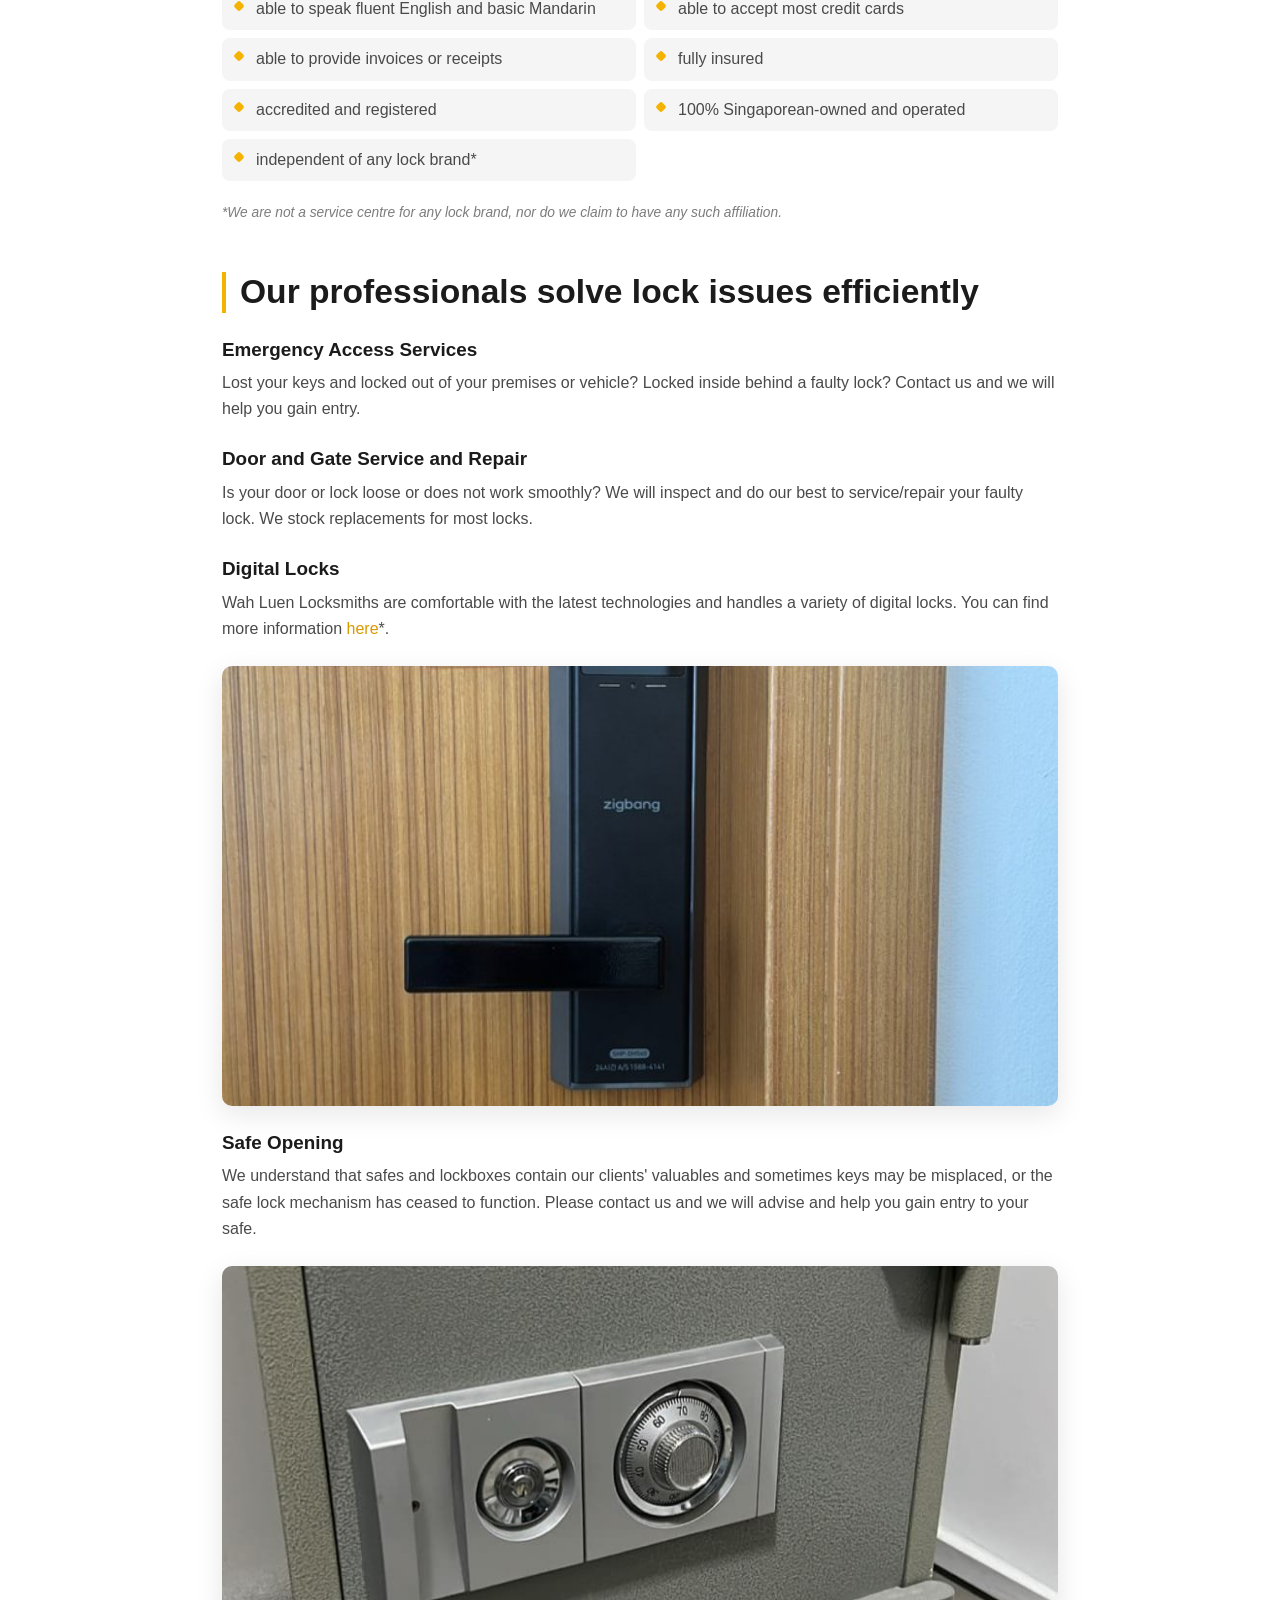
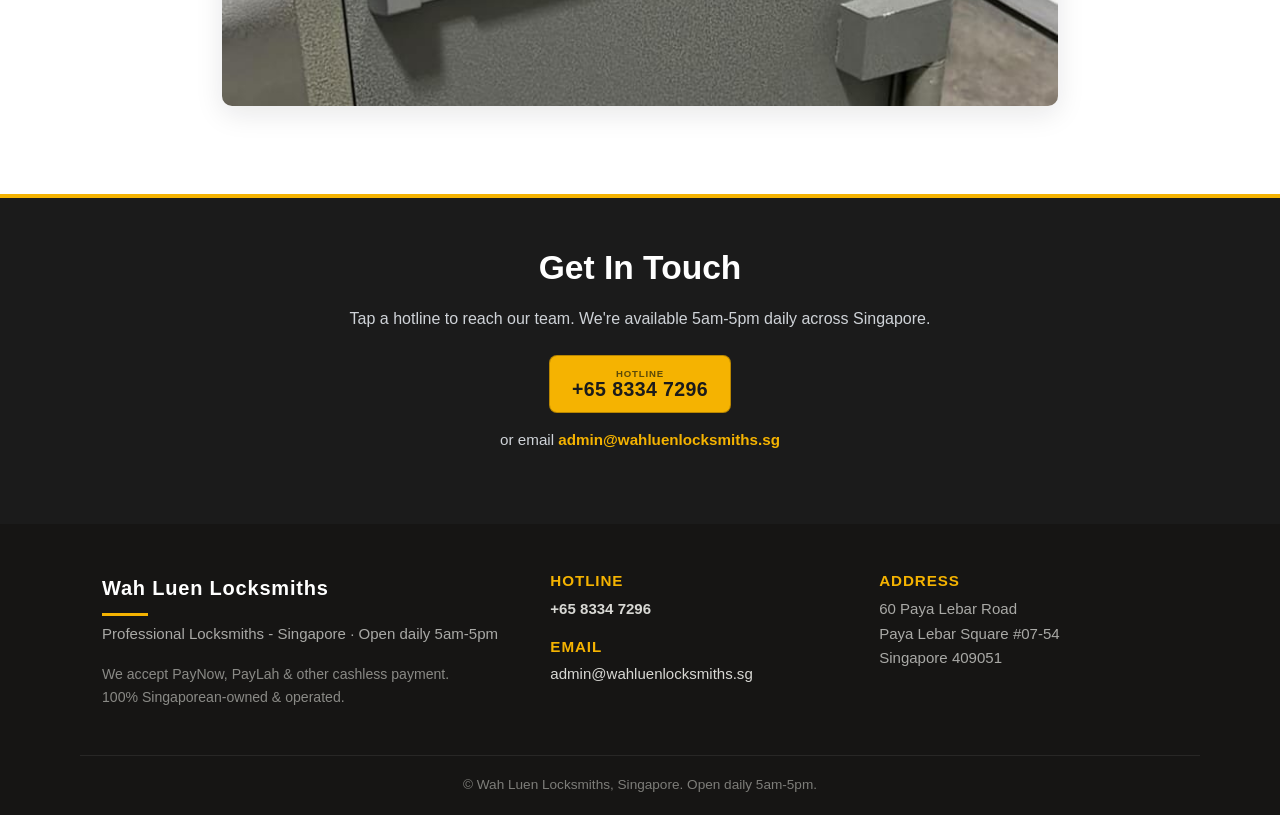
==== commit d4abf643: "Rebrand Union Locksmiths to Wah Luen Locksmiths Mechanical pass via rebrand.sh across all seven page" ====
--- a/index.html
+++ b/index.html
@@ -3,11 +3,11 @@
 <head>
 <meta charset="utf-8">
 <meta name="viewport" content="width=device-width, initial-scale=1">
-<title>Union Locksmiths - Locksmith Singapore</title>
-<link rel="canonical" href="https://unionlocksmiths.sg/">
+<title>Wah Luen Locksmiths - Locksmith Singapore</title>
+<link rel="canonical" href="https://wahluenlocksmiths.sg/">
 <link rel="icon" type="image/svg+xml" href="/assets/favicon.svg">
-<meta name="description" content="Union Locksmiths - professional locksmith services across Singapore, 5am-5pm daily. Emergency lock-out, lock repair, digital locks and safe opening for homes and businesses.">
-<link rel="stylesheet" href="/assets/css/style.css?v=1f18cf04">
+<meta name="description" content="Wah Luen Locksmiths - professional locksmith services across Singapore, 5am-5pm daily. Emergency lock-out, lock repair, digital locks and safe opening for homes and businesses.">
+<link rel="stylesheet" href="/assets/css/style.css?v=f01161dc">
 <!-- Recovered from Wayback Machine snapshot 2025-03-20. Text verbatim; styling rebuilt to match the original site (per owner-supplied photo). Original theme CSS/images were not archived. -->
 </head>
 <body>
@@ -15,7 +15,7 @@
 <header class="site-header">
   <div class="brandband">
     <div class="wrap brandrow">
-      <a class="logo" href="/" aria-label="Union Locksmiths home"><img class="logo-img" src="/assets/union-logo.png" alt="Union Locksmiths" onerror="this.style.display='none';this.nextElementSibling.style.display='flex';"><span class="logo-fallback" style="display:none"><svg class="emblem" viewBox="0 0 100 116" xmlns="http://www.w3.org/2000/svg" aria-hidden="true"><path fill="#1b1b1b" d="M14 22 C14 13 21 8 30 8 C38 8 43 13 50 26 C57 13 62 8 70 8 C79 8 86 13 86 22 L86 50 C86 80 70 99 50 110 C30 99 14 80 14 50 Z"/><circle cx="50" cy="54" r="13" fill="#ffffff"/><path fill="#ffffff" d="M41 62 H59 L63 90 H37 Z"/></svg><span class="wordmark"><b>UNION</b><i>LOCKSMITHS</i></span></span></a>
+      <a class="logo" href="/" aria-label="Wah Luen Locksmiths home"><img class="logo-img" src="/assets/wahluen-logo.png" alt="Wah Luen Locksmiths" onerror="this.style.display='none';this.nextElementSibling.style.display='flex';"><span class="logo-fallback" style="display:none"><svg class="emblem" viewBox="0 0 100 116" xmlns="http://www.w3.org/2000/svg" aria-hidden="true"><path fill="#1b1b1b" d="M14 22 C14 13 21 8 30 8 C38 8 43 13 50 26 C57 13 62 8 70 8 C79 8 86 13 86 22 L86 50 C86 80 70 99 50 110 C30 99 14 80 14 50 Z"/><circle cx="50" cy="54" r="13" fill="#ffffff"/><path fill="#ffffff" d="M41 62 H59 L63 90 H37 Z"/></svg><span class="wordmark"><b>WAH LUEN</b><i>LOCKSMITHS</i></span></span></a>
     </div>
   </div>
   <nav class="navband">
@@ -36,7 +36,7 @@
     <div class="wrap">
       <p class="eyebrow">5am-5pm daily &middot; All of Singapore</p>
       <h1>Effective, Everytime.</h1>
-      <div class="lede"><p>Union&#x27;s professional locksmiths serve commercial and industrial customers in all areas throughout Singapore.</p><p>We are a 100% Singapore citizen-owned and operated business.</p><p>We accept PayNow, PayLah and other forms of convenient cashless payment.</p></div>
+      <div class="lede"><p>Wah Luen&#x27;s professional locksmiths serve commercial and industrial customers in all areas throughout Singapore.</p><p>We are a 100% Singapore citizen-owned and operated business.</p><p>We accept PayNow, PayLah and other forms of convenient cashless payment.</p></div>
       <div class="hero-cta"><a class="btn-call big" href="tel:+6583347296"><span class="reg">Hotline</span><span class="num">+65 8334 7296</span></a><a class="btn-ghost" href="/services/">Our Services</a></div>
     </div>
   </section>
@@ -44,11 +44,11 @@
 
   <div class="wrap content">
 
-<h2>Welcome to Union Locksmiths</h2>
+<h2>Welcome to Wah Luen Locksmiths</h2>
 <p>We are professional locksmiths who provide a wide range of emergency access and security services for businesses, whether commercial, retail or industrial.</p>
 <p>We work on locks, whether they are in offices, shops, factories, stores or vehicles of all kinds.</p>
 <p>Call our Hotline <a class="tel" href="tel:+6583347296">+65 8334 7296</a>.</p>
-<figure class="photo"><img src="/assets/loc-working.jpg" alt="A Union locksmith at work" loading="lazy"></figure>
+<figure class="photo"><img src="/assets/loc-working.jpg" alt="A Wah Luen locksmith at work" loading="lazy"></figure>
 <p>We can help you quickly - often within 30-40min - if your staff and customers are locked in or locked out of your premises or vehicle. We also fit new or replacement locks and repair your damaged or faulty locks.</p>
 <p>We are different from other locksmiths because we are:</p>
 <ul>
@@ -68,8 +68,8 @@
 <h3>Door and Gate Service and Repair</h3>
 <p>Is your door or lock loose or does not work smoothly? We will inspect and do our best to service/repair your faulty lock. We stock replacements for most locks.</p>
 <h3>Digital Locks</h3>
-<p>Union Locksmiths are comfortable with the latest technologies and handles a variety of digital locks. You can find more information <a href="/digital-locks/">here</a>*.</p>
-<figure class="photo"><img src="/assets/digital-lock.jpg" alt="A digital lock handled by Union Locksmiths" loading="lazy"></figure>
+<p>Wah Luen Locksmiths are comfortable with the latest technologies and handles a variety of digital locks. You can find more information <a href="/digital-locks/">here</a>*.</p>
+<figure class="photo"><img src="/assets/digital-lock.jpg" alt="A digital lock handled by Wah Luen Locksmiths" loading="lazy"></figure>
 <h3>Safe Opening</h3>
 <p>We understand that safes and lockboxes contain our clients' valuables and sometimes keys may be misplaced, or the safe lock mechanism has ceased to function. Please contact us and we will advise and help you gain entry to your safe.</p>
 <figure class="photo"><img src="/assets/safe.jpg" alt="Safe opening service" loading="lazy"></figure>
@@ -80,7 +80,7 @@
       <h2>Get In Touch</h2>
       <p>Tap a hotline to reach our team. We're available 5am-5pm daily across Singapore.</p>
       <div class="cta-btns"><a class="btn-call big" href="tel:+6583347296"><span class="reg">Hotline</span><span class="num">+65 8334 7296</span></a></div>
-      <p class="cta-mail">or email <a href="mailto:admin@unionlocksmiths.sg">admin@unionlocksmiths.sg</a></p>
+      <p class="cta-mail">or email <a href="mailto:admin@wahluenlocksmiths.sg">admin@wahluenlocksmiths.sg</a></p>
     </div>
   </section>
 </main>
@@ -88,7 +88,7 @@
 <footer class="site-footer">
   <div class="wrap foot-grid">
     <div>
-      <div class="foot-brand">Union Locksmiths</div>
+      <div class="foot-brand">Wah Luen Locksmiths</div>
       <p>Professional Locksmiths - Singapore &middot; Open daily 5am-5pm</p>
       <p class="pay">We accept PayNow, PayLah &amp; other cashless payment.<br>100% Singaporean-owned &amp; operated.</p>
     </div>
@@ -96,13 +96,13 @@
       <h4>Hotline</h4>
       <p><a class="foot-call" href="tel:+6583347296">+65 8334 7296</a></p>
       <h4>Email</h4>
-      <p><a href="mailto:admin@unionlocksmiths.sg">admin@unionlocksmiths.sg</a></p>
+      <p><a href="mailto:admin@wahluenlocksmiths.sg">admin@wahluenlocksmiths.sg</a></p>
     </div>
     <div>
       <h4>Address</h4><p>60 Paya Lebar Road<br>Paya Lebar Square #07-54<br>Singapore 409051</p>
     </div>
   </div>
-  <div class="wrap foot-bottom">&copy; Union Locksmiths, Singapore. Open daily 5am-5pm.</div>
+  <div class="wrap foot-bottom">&copy; Wah Luen Locksmiths, Singapore. Open daily 5am-5pm.</div>
 </footer>
 </body>
 </html>
--- a/assets/css/style.css
+++ b/assets/css/style.css
@@ -1,4 +1,4 @@
-/* Union Locksmiths - styling rebuilt to match the original site (owner-supplied photo):
+/* Wah Luen Locksmiths - styling rebuilt to match the original site (owner-supplied photo):
    yellow header band, dark navigation bar, light body. Original theme CSS was not
    archived; all page TEXT is verbatim from the Wayback Machine. */
 
@@ -36,7 +36,11 @@
 .logo-fallback{align-items:center;gap:13px}
 .emblem{height:54px;width:auto;display:block;filter:drop-shadow(0 1px 1px rgba(0,0,0,.15))}
 .wordmark{display:flex;flex-direction:column;line-height:.92}
-.wordmark b{font-family:inherit;font-weight:900;font-size:1.9rem;letter-spacing:.02em;color:var(--ink)}
+/* "WAH LUEN" is two words and ~17% wider than "UNION" was at the old 1.9rem,
+   which pushed it past LOCKSMITHS and broke the stacked lockup. 1.6rem brings
+   the two lines back to matching width; nowrap stops it splitting on narrow
+   viewports, where a wrapped "WAH / LUEN" would collide with the emblem. */
+.wordmark b{font-family:inherit;font-weight:900;font-size:1.6rem;letter-spacing:.02em;color:var(--ink);white-space:nowrap}
 .wordmark i{font-style:normal;font-weight:700;font-size:.72rem;letter-spacing:.46em;color:var(--ink);padding-left:.1em;margin-top:2px}
 .head-call{display:flex;gap:9px;margin-left:auto}
 .navtoggle{display:none;background:none;border:0;color:#111;font-size:1.7rem;cursor:pointer;line-height:1}
@@ -187,6 +191,13 @@
   .hero-cta .btn-call,.hero-cta .btn-ghost,.cta-band .btn-call{flex:1 1 100%;width:100%;justify-content:center}
 }
 
+/* Traditional Chinese in body copy. The Latin stack above has no CJK
+   coverage, so 華聯 would fall back to whatever the OS picks and render
+   at a different weight and baseline than the surrounding text. Match
+   the platform CJK faces explicitly and nudge the size, since CJK
+   glyphs read small at the same pt size as Latin. */
+:lang(zh-Hant){font-family:"PingFang TC","Hiragino Sans CNS","Microsoft JhengHei","Noto Sans TC","Noto Sans CJK TC",sans-serif;font-size:1.05em;letter-spacing:.02em}
+
 /* people photos: crop from the top so faces stay in frame */
 .photo img[src*="loc-working"],.photo img[src*="loc-portrait"],.photo img[src*="man-car"]{object-position:center top}
 
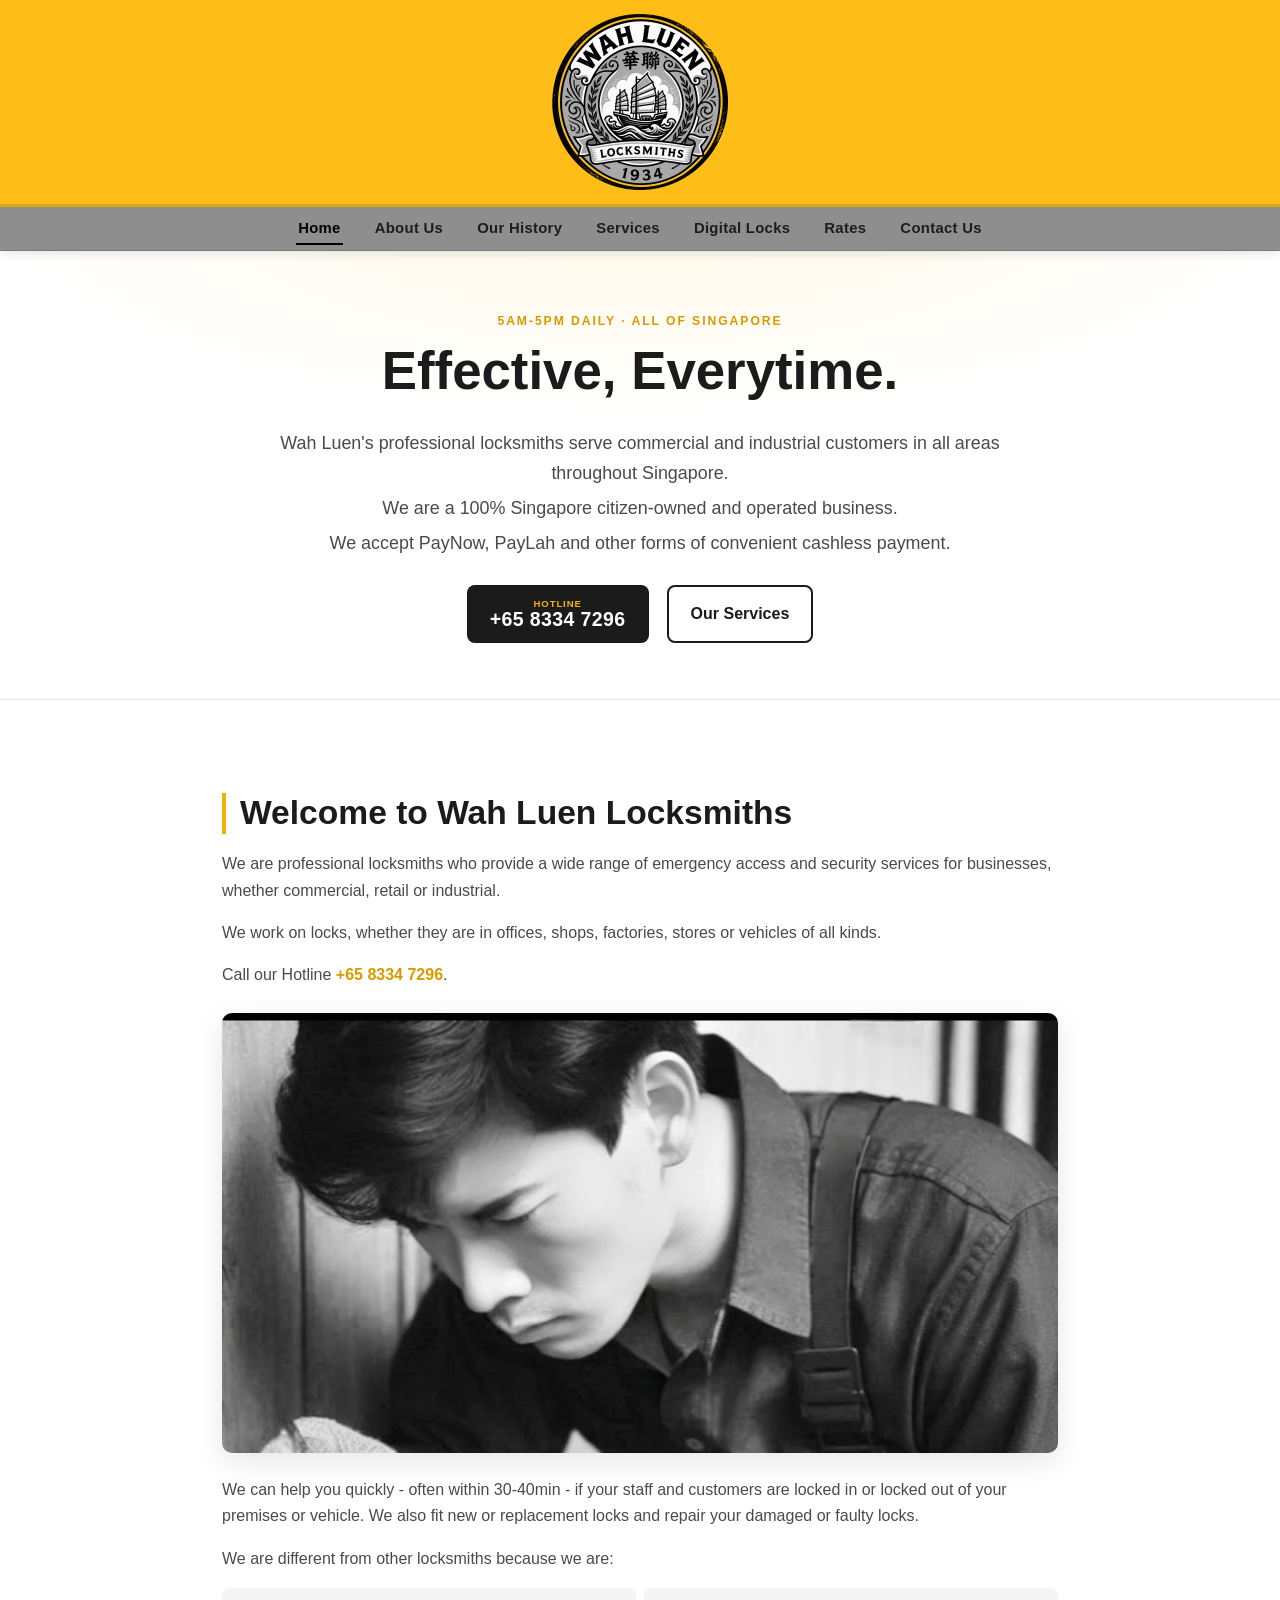
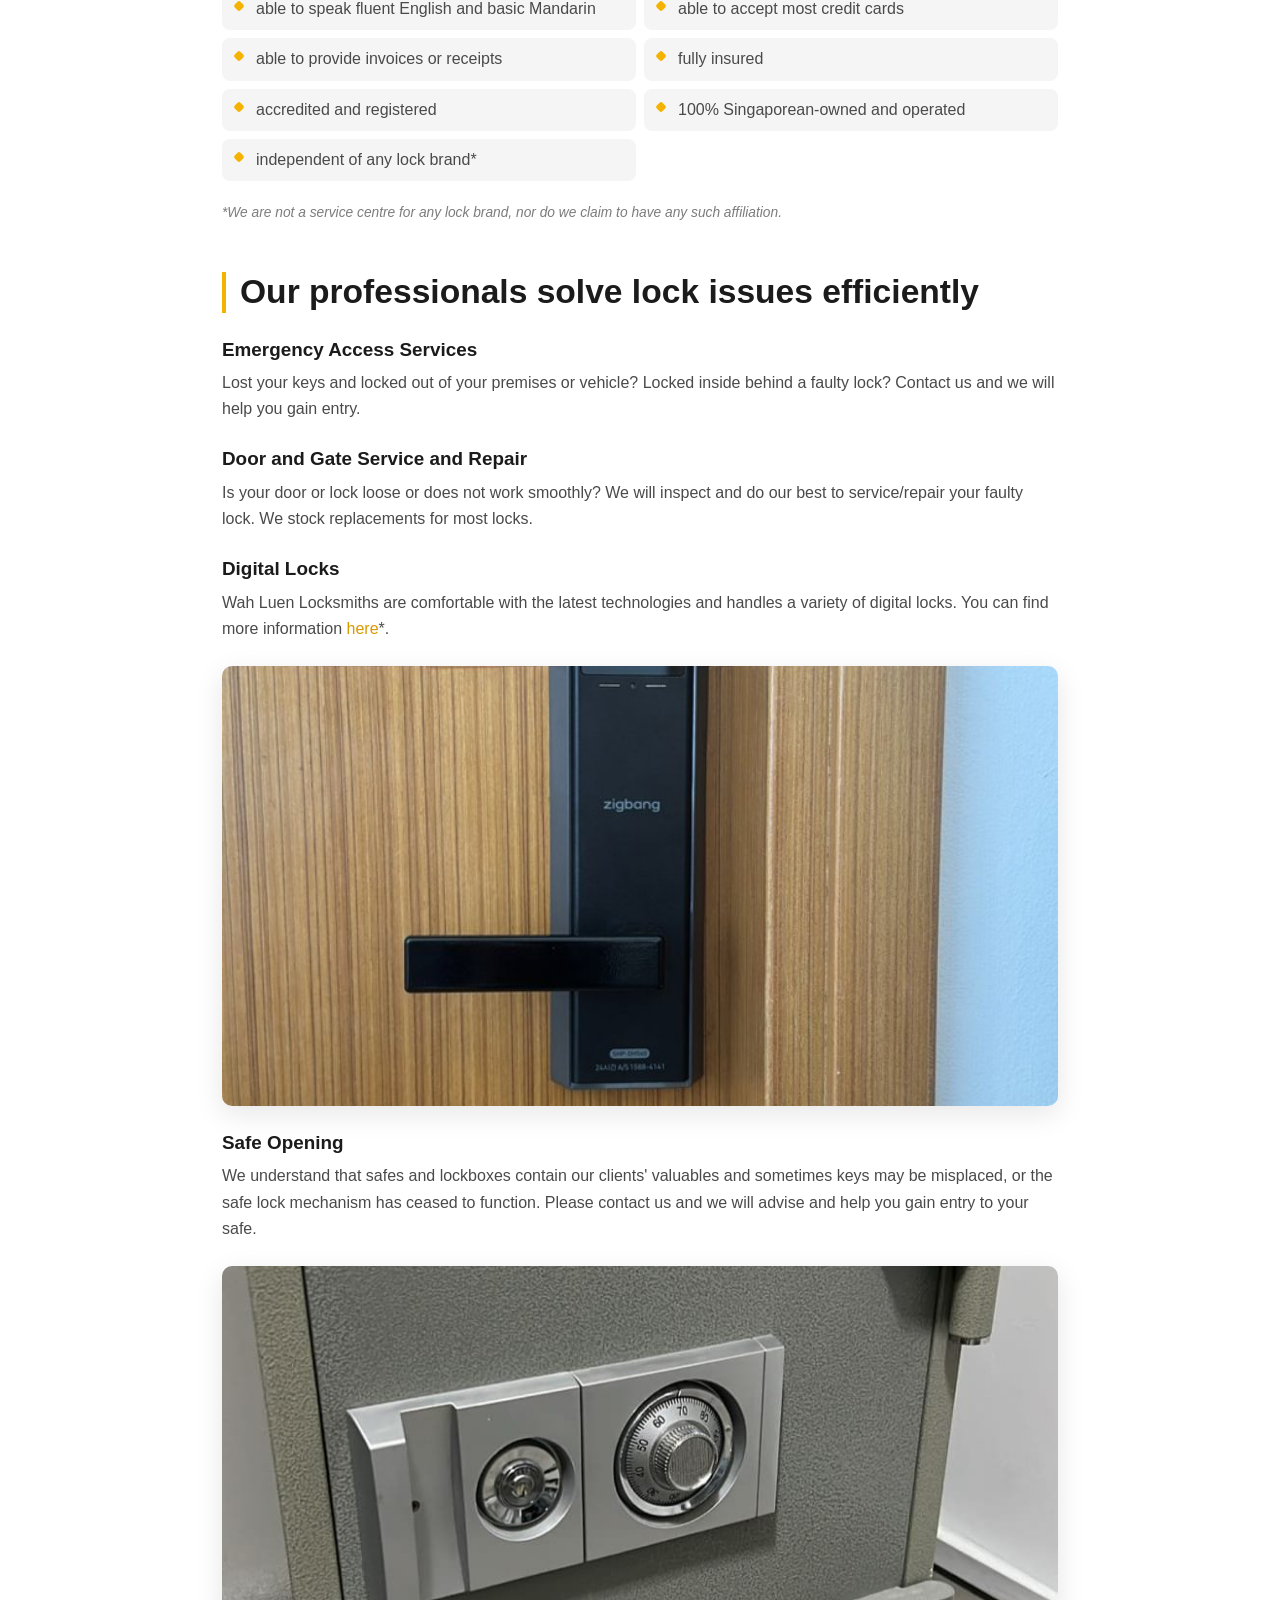
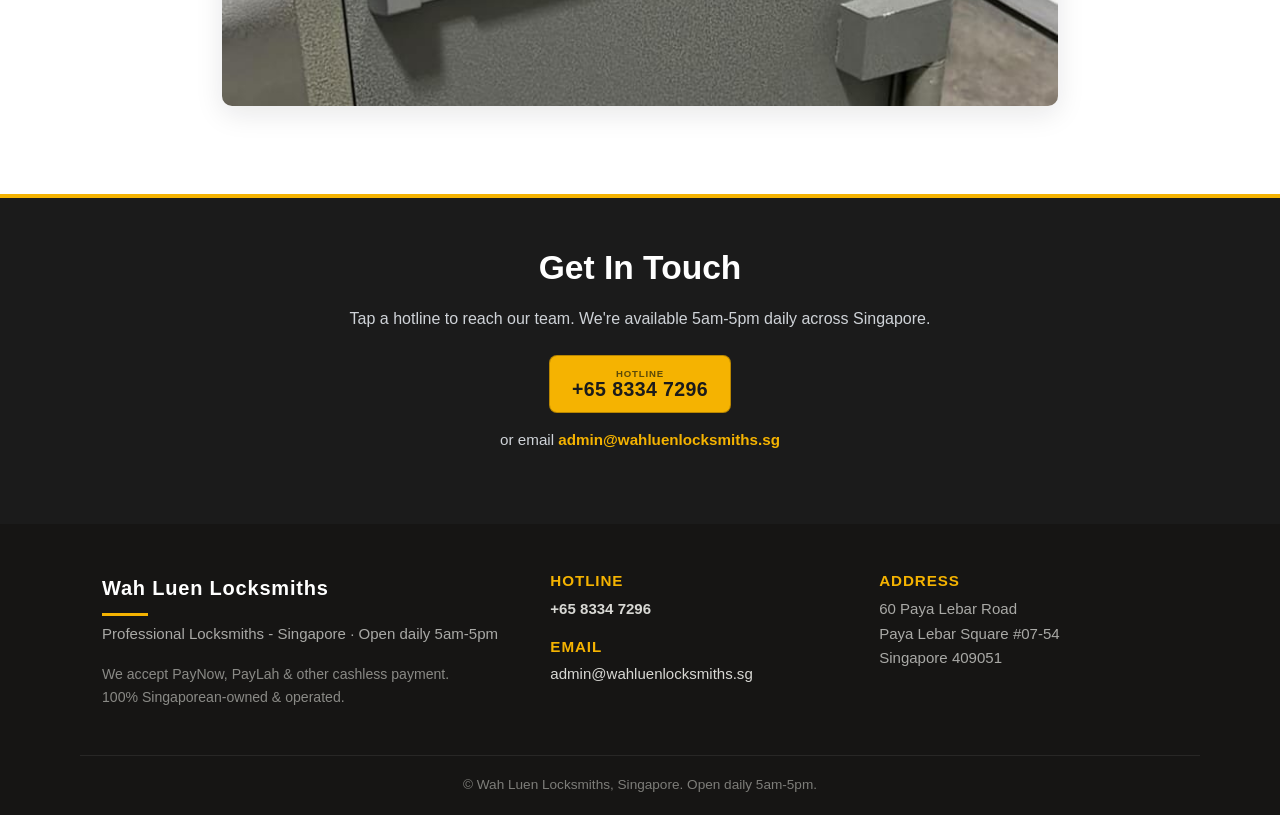
==== commit 132a9224: "Replace header logo with the Wah Luen badge The supplied artwork was a JPEG with the yellow ground b" ====
--- a/index.html
+++ b/index.html
@@ -15,7 +15,7 @@
 <header class="site-header">
   <div class="brandband">
     <div class="wrap brandrow">
-      <a class="logo" href="/" aria-label="Wah Luen Locksmiths home"><img class="logo-img" src="/assets/wahluen-logo.png" alt="Wah Luen Locksmiths" onerror="this.style.display='none';this.nextElementSibling.style.display='flex';"><span class="logo-fallback" style="display:none"><svg class="emblem" viewBox="0 0 100 116" xmlns="http://www.w3.org/2000/svg" aria-hidden="true"><path fill="#1b1b1b" d="M14 22 C14 13 21 8 30 8 C38 8 43 13 50 26 C57 13 62 8 70 8 C79 8 86 13 86 22 L86 50 C86 80 70 99 50 110 C30 99 14 80 14 50 Z"/><circle cx="50" cy="54" r="13" fill="#ffffff"/><path fill="#ffffff" d="M41 62 H59 L63 90 H37 Z"/></svg><span class="wordmark"><b>WAH LUEN</b><i>LOCKSMITHS</i></span></span></a>
+      <a class="logo" href="/" aria-label="Wah Luen Locksmiths home"><img class="logo-img" src="/assets/wahluen-logo.png?v=99984bb8" alt="Wah Luen Locksmiths" onerror="this.style.display='none';this.nextElementSibling.style.display='flex';"><span class="logo-fallback" style="display:none"><svg class="emblem" viewBox="0 0 100 116" xmlns="http://www.w3.org/2000/svg" aria-hidden="true"><path fill="#1b1b1b" d="M14 22 C14 13 21 8 30 8 C38 8 43 13 50 26 C57 13 62 8 70 8 C79 8 86 13 86 22 L86 50 C86 80 70 99 50 110 C30 99 14 80 14 50 Z"/><circle cx="50" cy="54" r="13" fill="#ffffff"/><path fill="#ffffff" d="M41 62 H59 L63 90 H37 Z"/></svg><span class="wordmark"><b>WAH LUEN</b><i>LOCKSMITHS</i></span></span></a>
     </div>
   </div>
   <nav class="navband">
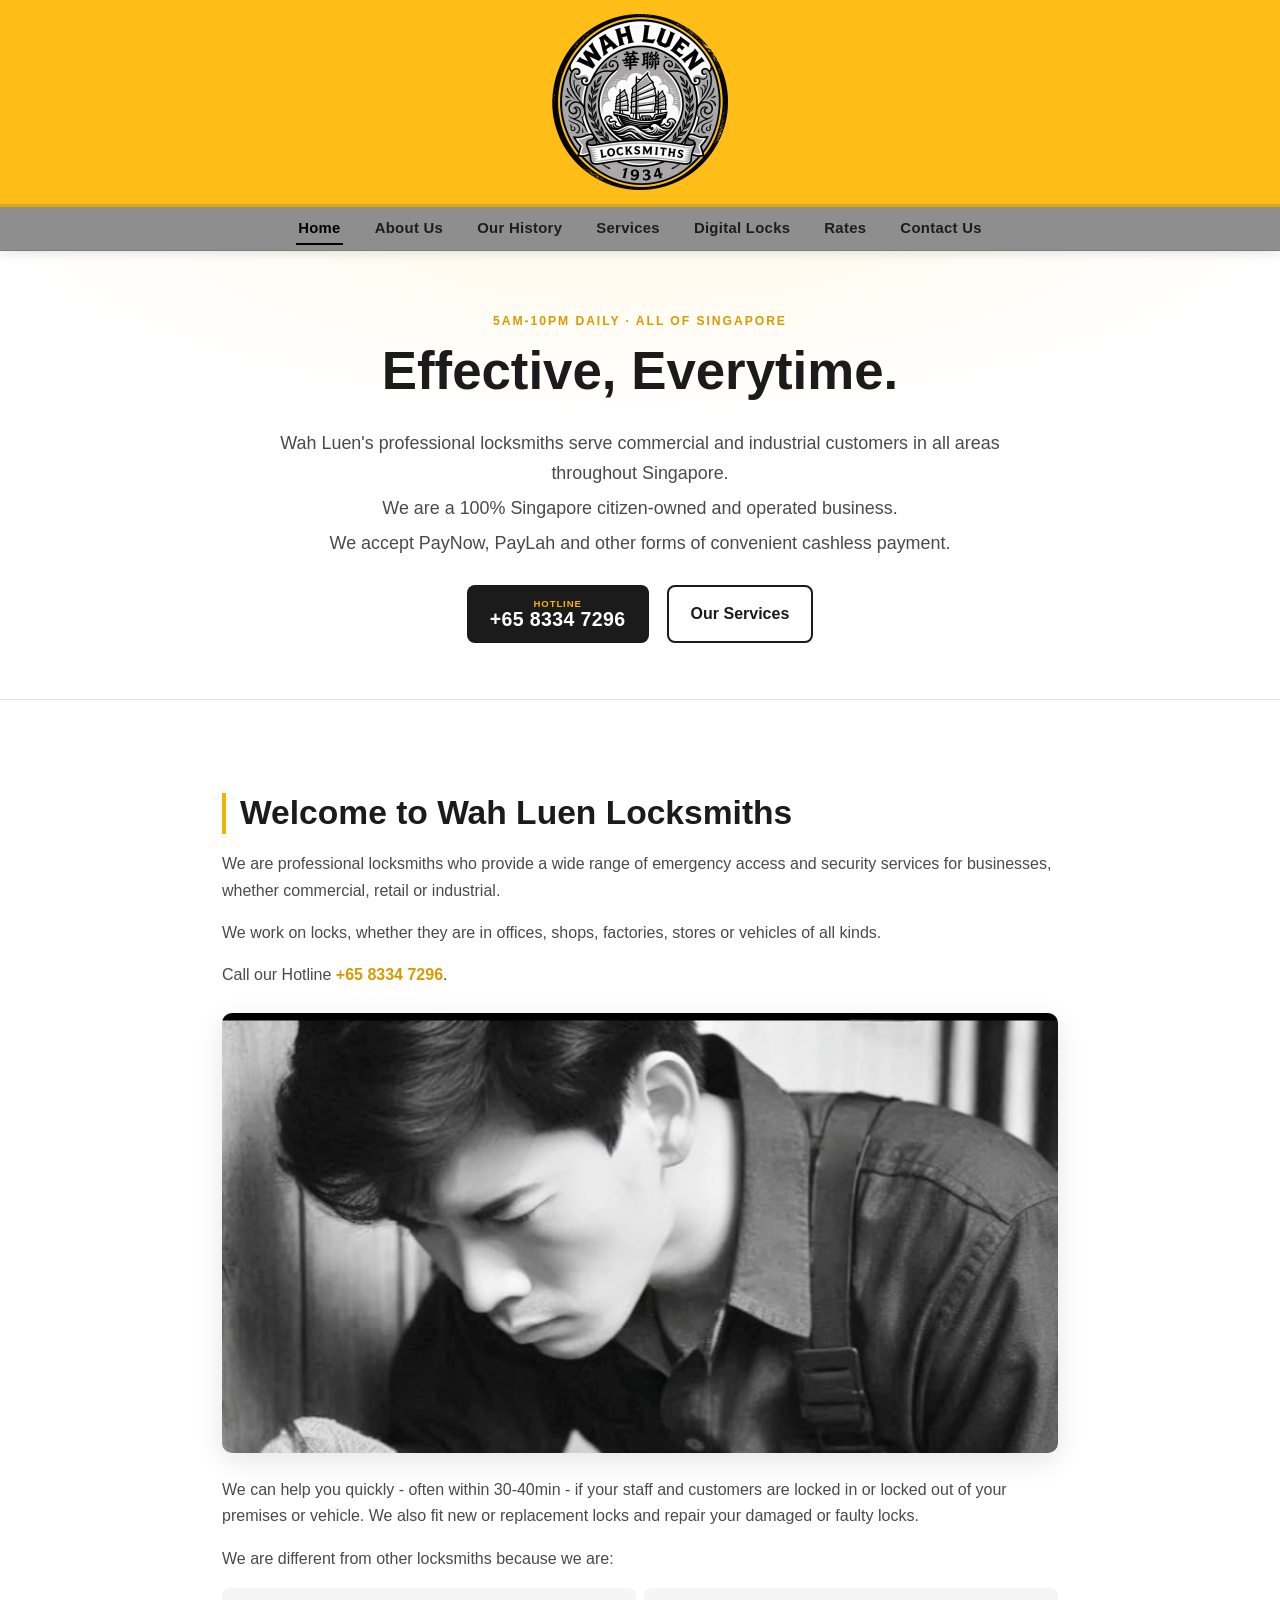
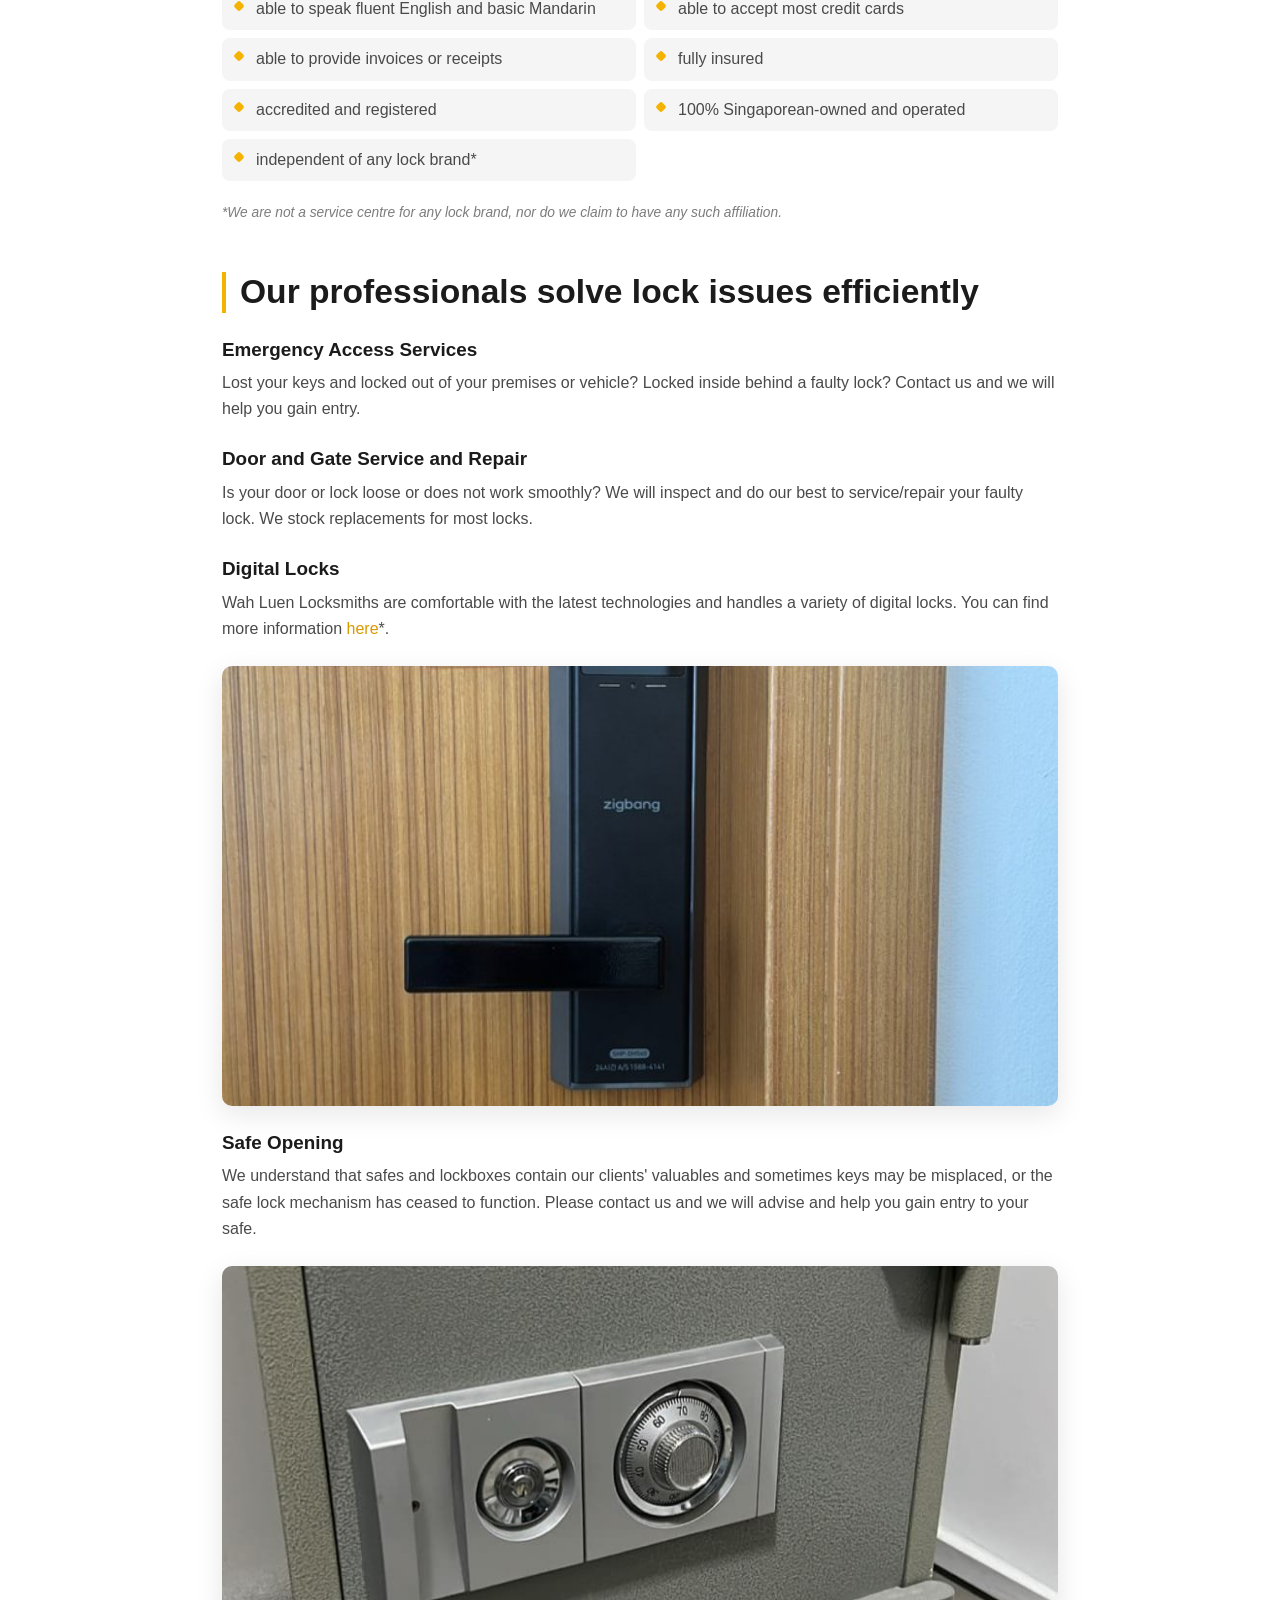
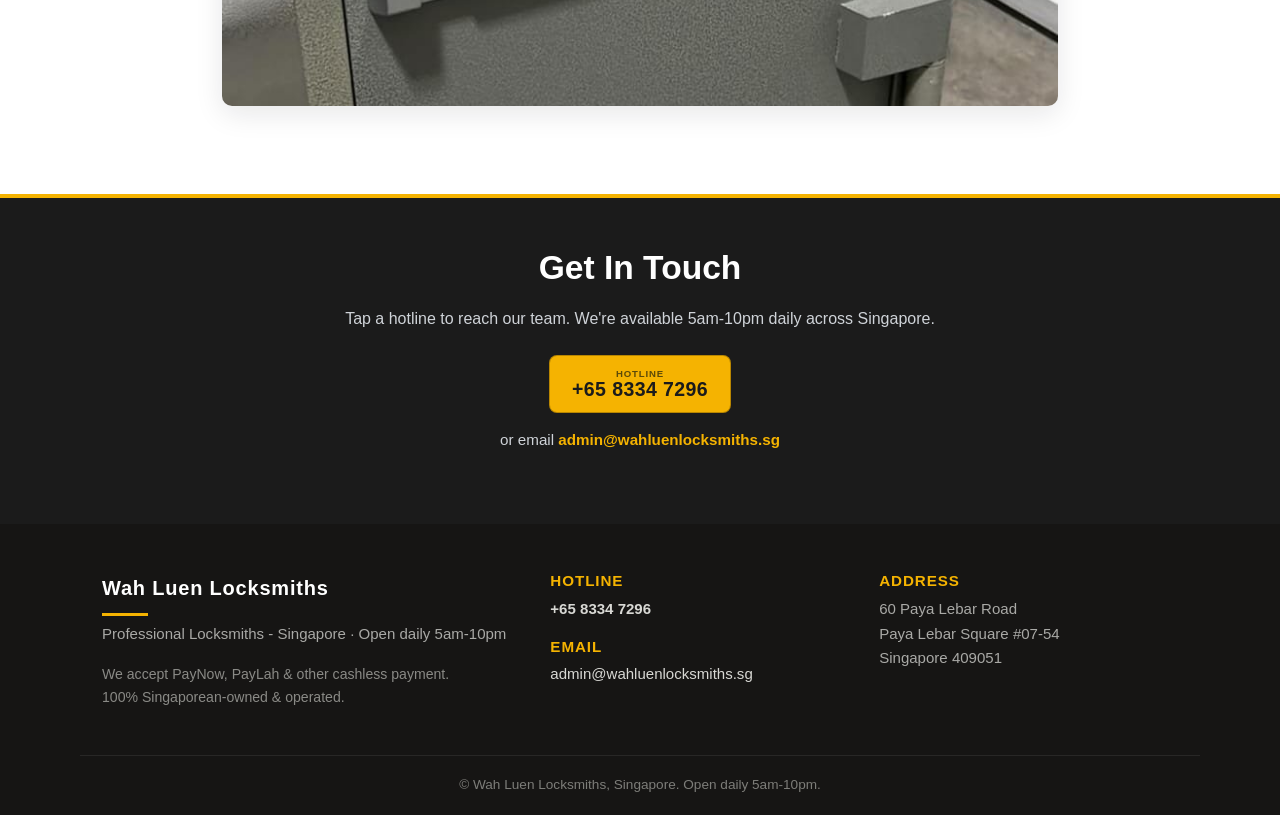
==== commit 12919372: "Extend published hours to 5am-10pm Per Kenneth, 04 Aug: retail and commercial sites need lock work a" ====
--- a/index.html
+++ b/index.html
@@ -6,8 +6,8 @@
 <title>Wah Luen Locksmiths - Locksmith Singapore</title>
 <link rel="canonical" href="https://wahluenlocksmiths.sg/">
 <link rel="icon" type="image/svg+xml" href="/assets/favicon.svg">
-<meta name="description" content="Wah Luen Locksmiths - professional locksmith services across Singapore, 5am-5pm daily. Emergency lock-out, lock repair, digital locks and safe opening for homes and businesses.">
-<link rel="stylesheet" href="/assets/css/style.css?v=f01161dc">
+<meta name="description" content="Wah Luen Locksmiths - professional locksmith services across Singapore, 5am-10pm daily. Emergency lock-out, lock repair, digital locks and safe opening for homes and businesses.">
+<link rel="stylesheet" href="/assets/css/style.css?v=5d50723c">
 <!-- Recovered from Wayback Machine snapshot 2025-03-20. Text verbatim; styling rebuilt to match the original site (per owner-supplied photo). Original theme CSS/images were not archived. -->
 </head>
 <body>
@@ -34,7 +34,7 @@
 
   <section class="hero">
     <div class="wrap">
-      <p class="eyebrow">5am-5pm daily &middot; All of Singapore</p>
+      <p class="eyebrow">5am-10pm daily &middot; All of Singapore</p>
       <h1>Effective, Everytime.</h1>
       <div class="lede"><p>Wah Luen&#x27;s professional locksmiths serve commercial and industrial customers in all areas throughout Singapore.</p><p>We are a 100% Singapore citizen-owned and operated business.</p><p>We accept PayNow, PayLah and other forms of convenient cashless payment.</p></div>
       <div class="hero-cta"><a class="btn-call big" href="tel:+6583347296"><span class="reg">Hotline</span><span class="num">+65 8334 7296</span></a><a class="btn-ghost" href="/services/">Our Services</a></div>
@@ -78,7 +78,7 @@
   <section class="cta-band">
     <div class="wrap">
       <h2>Get In Touch</h2>
-      <p>Tap a hotline to reach our team. We're available 5am-5pm daily across Singapore.</p>
+      <p>Tap a hotline to reach our team. We're available 5am-10pm daily across Singapore.</p>
       <div class="cta-btns"><a class="btn-call big" href="tel:+6583347296"><span class="reg">Hotline</span><span class="num">+65 8334 7296</span></a></div>
       <p class="cta-mail">or email <a href="mailto:admin@wahluenlocksmiths.sg">admin@wahluenlocksmiths.sg</a></p>
     </div>
@@ -89,7 +89,7 @@
   <div class="wrap foot-grid">
     <div>
       <div class="foot-brand">Wah Luen Locksmiths</div>
-      <p>Professional Locksmiths - Singapore &middot; Open daily 5am-5pm</p>
+      <p>Professional Locksmiths - Singapore &middot; Open daily 5am-10pm</p>
       <p class="pay">We accept PayNow, PayLah &amp; other cashless payment.<br>100% Singaporean-owned &amp; operated.</p>
     </div>
     <div>
@@ -102,7 +102,7 @@
       <h4>Address</h4><p>60 Paya Lebar Road<br>Paya Lebar Square #07-54<br>Singapore 409051</p>
     </div>
   </div>
-  <div class="wrap foot-bottom">&copy; Wah Luen Locksmiths, Singapore. Open daily 5am-5pm.</div>
+  <div class="wrap foot-bottom">&copy; Wah Luen Locksmiths, Singapore. Open daily 5am-10pm.</div>
 </footer>
 </body>
 </html>
--- a/assets/css/style.css
+++ b/assets/css/style.css
@@ -94,6 +94,13 @@
 .photo.portrait{max-width:330px;margin:1.5rem auto}
 .photo.portrait img{aspect-ratio:auto;max-height:none}
 .fineprint{font-size:.86rem;color:var(--muted);font-style:italic}
+/* caption strip under a photo, sits inside the figure's rounded card */
+.photo figcaption{padding:10px 14px;text-wrap:balance;background:var(--soft);border-top:1px solid var(--line);
+  font-size:.84rem;line-height:1.45;color:var(--muted);text-align:center}
+/* opening paragraph of a prose page, set slightly larger to lead the eye in */
+.content .lead{font-size:1.09rem;color:#3f3f3f}
+/* closing line of a prose page */
+.content .closer{font-weight:700;color:var(--ink)}
 .foot-call{color:var(--gold);font-weight:700}
 
 /* recovered-photo placeholders (kept for any image without a curated replacement) */
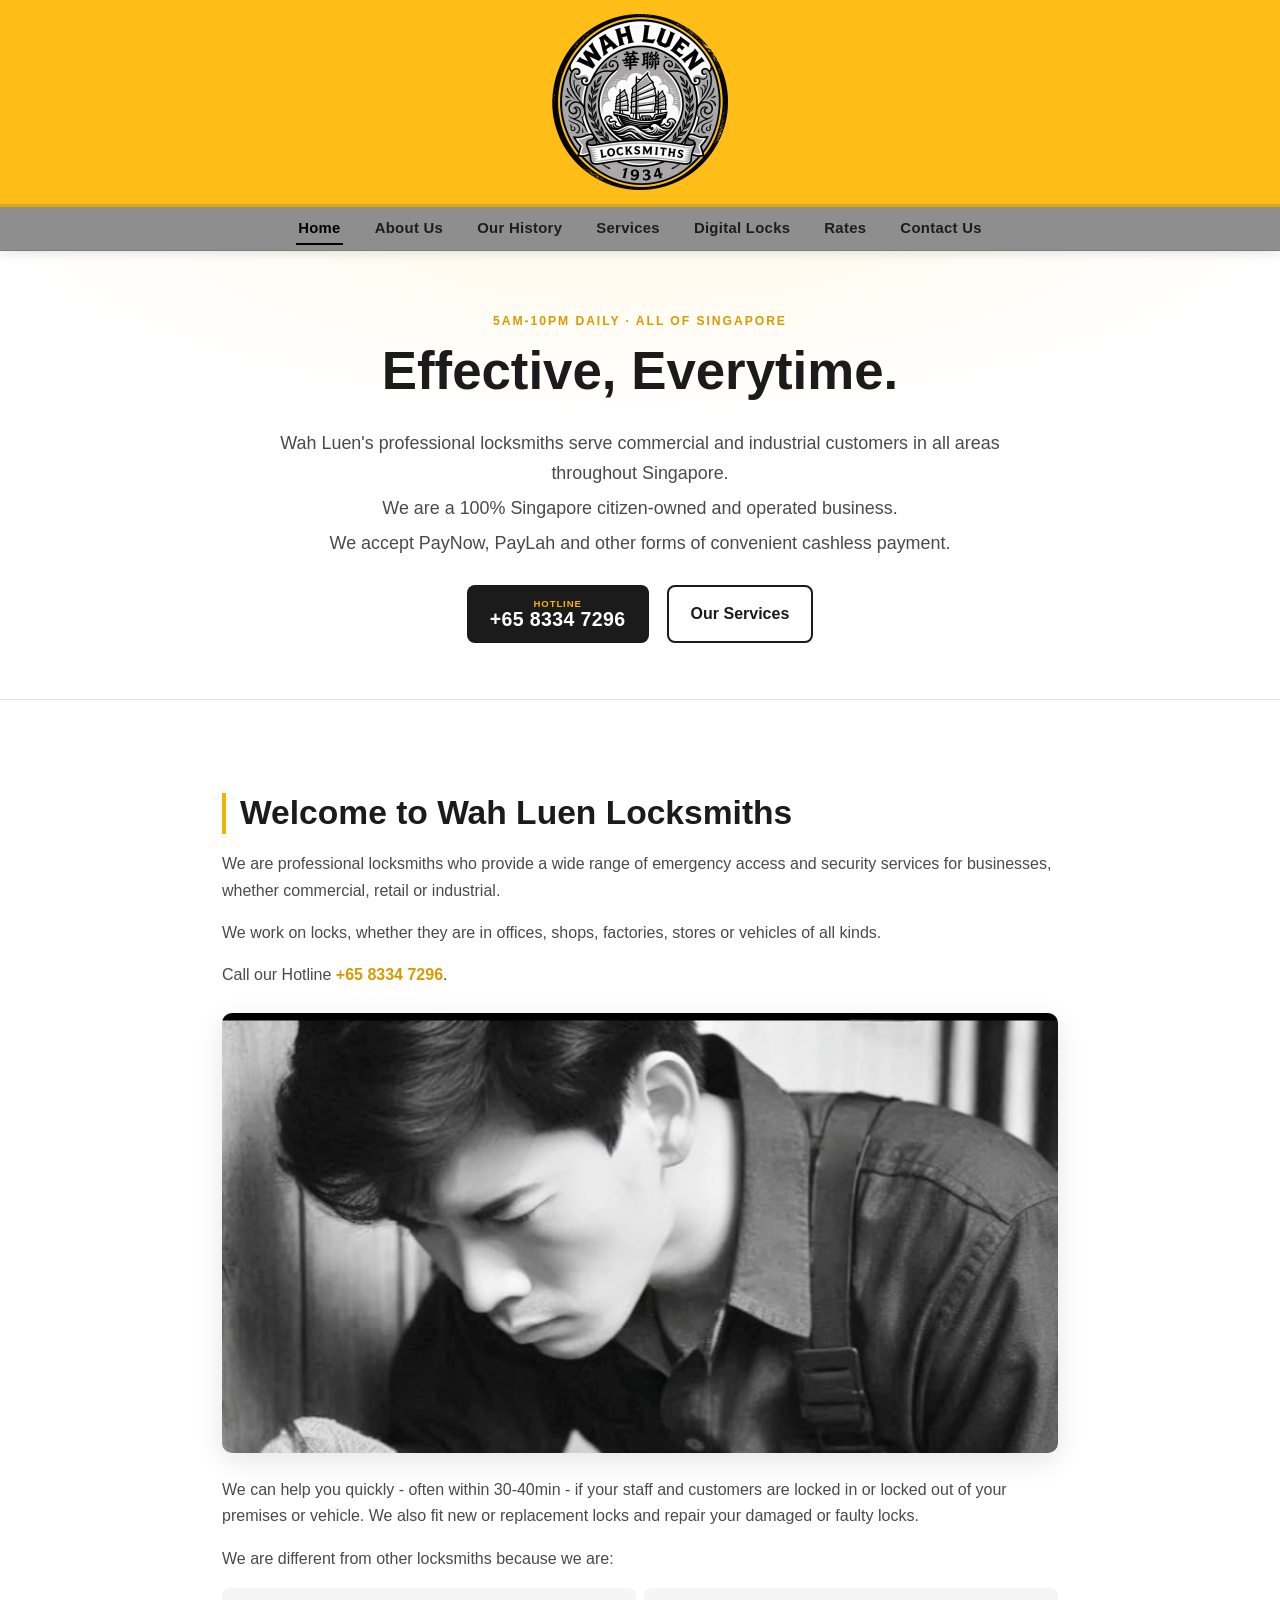
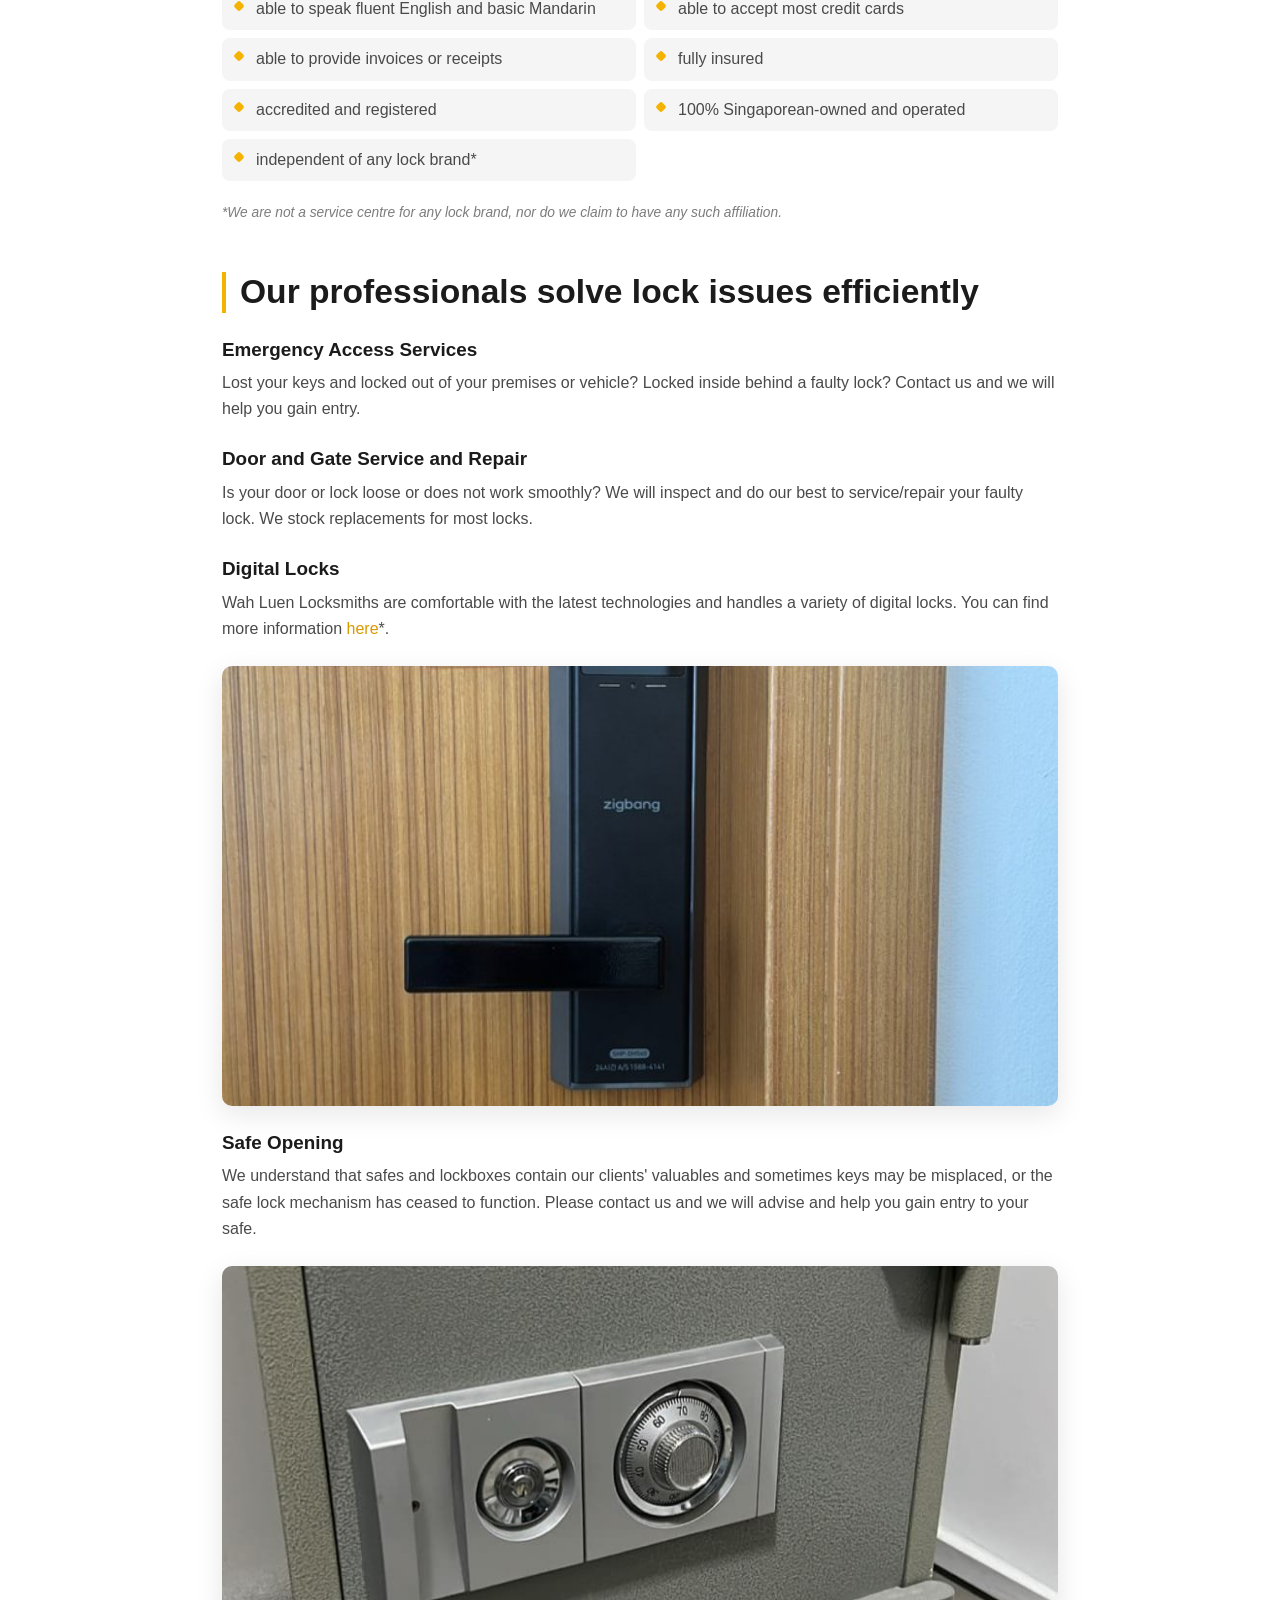
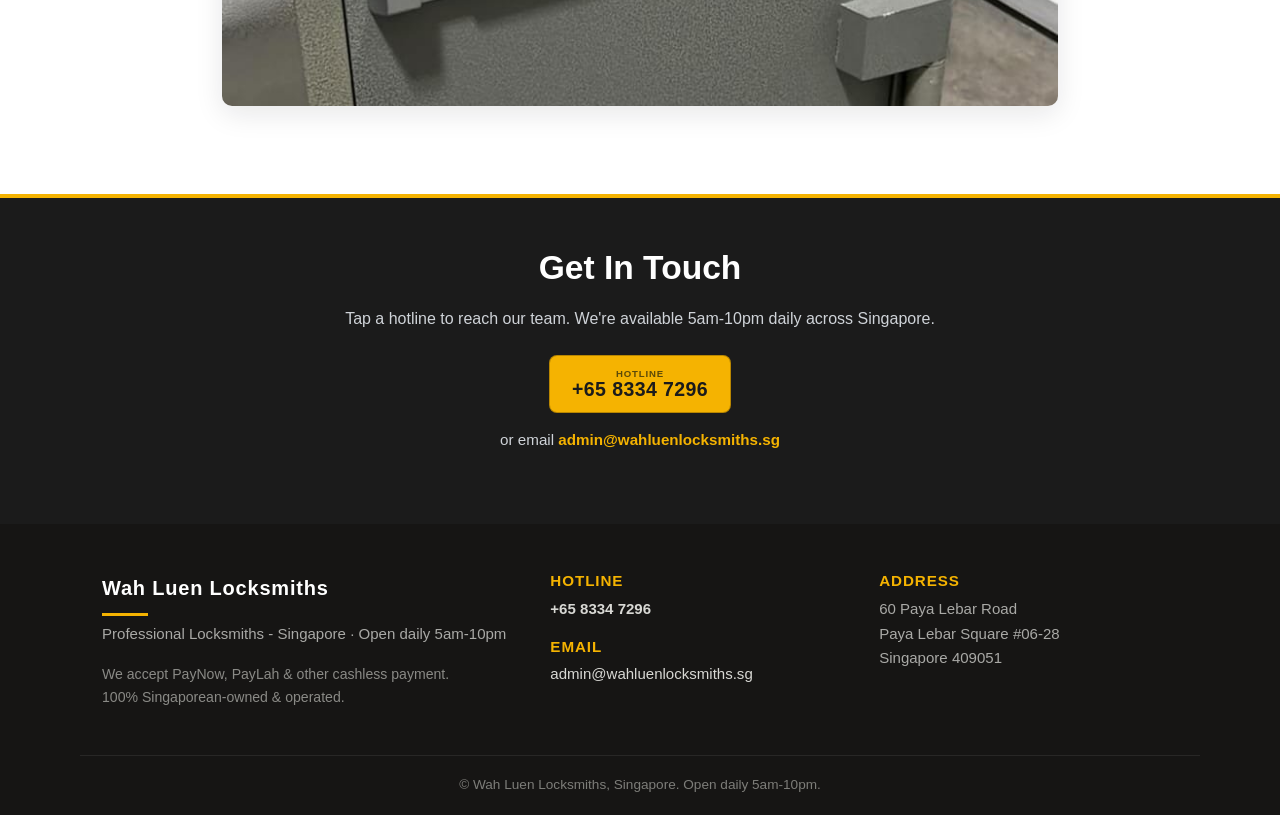
==== commit 205dda1f: "Update office unit to #06-28 Paya Lebar Square Same move as ketch.sg: #07-54 → #06-28 on all page fo" ====
--- a/index.html
+++ b/index.html
@@ -99,7 +99,7 @@
       <p><a href="mailto:admin@wahluenlocksmiths.sg">admin@wahluenlocksmiths.sg</a></p>
     </div>
     <div>
-      <h4>Address</h4><p>60 Paya Lebar Road<br>Paya Lebar Square #07-54<br>Singapore 409051</p>
+      <h4>Address</h4><p>60 Paya Lebar Road<br>Paya Lebar Square #06-28<br>Singapore 409051</p>
     </div>
   </div>
   <div class="wrap foot-bottom">&copy; Wah Luen Locksmiths, Singapore. Open daily 5am-10pm.</div>
